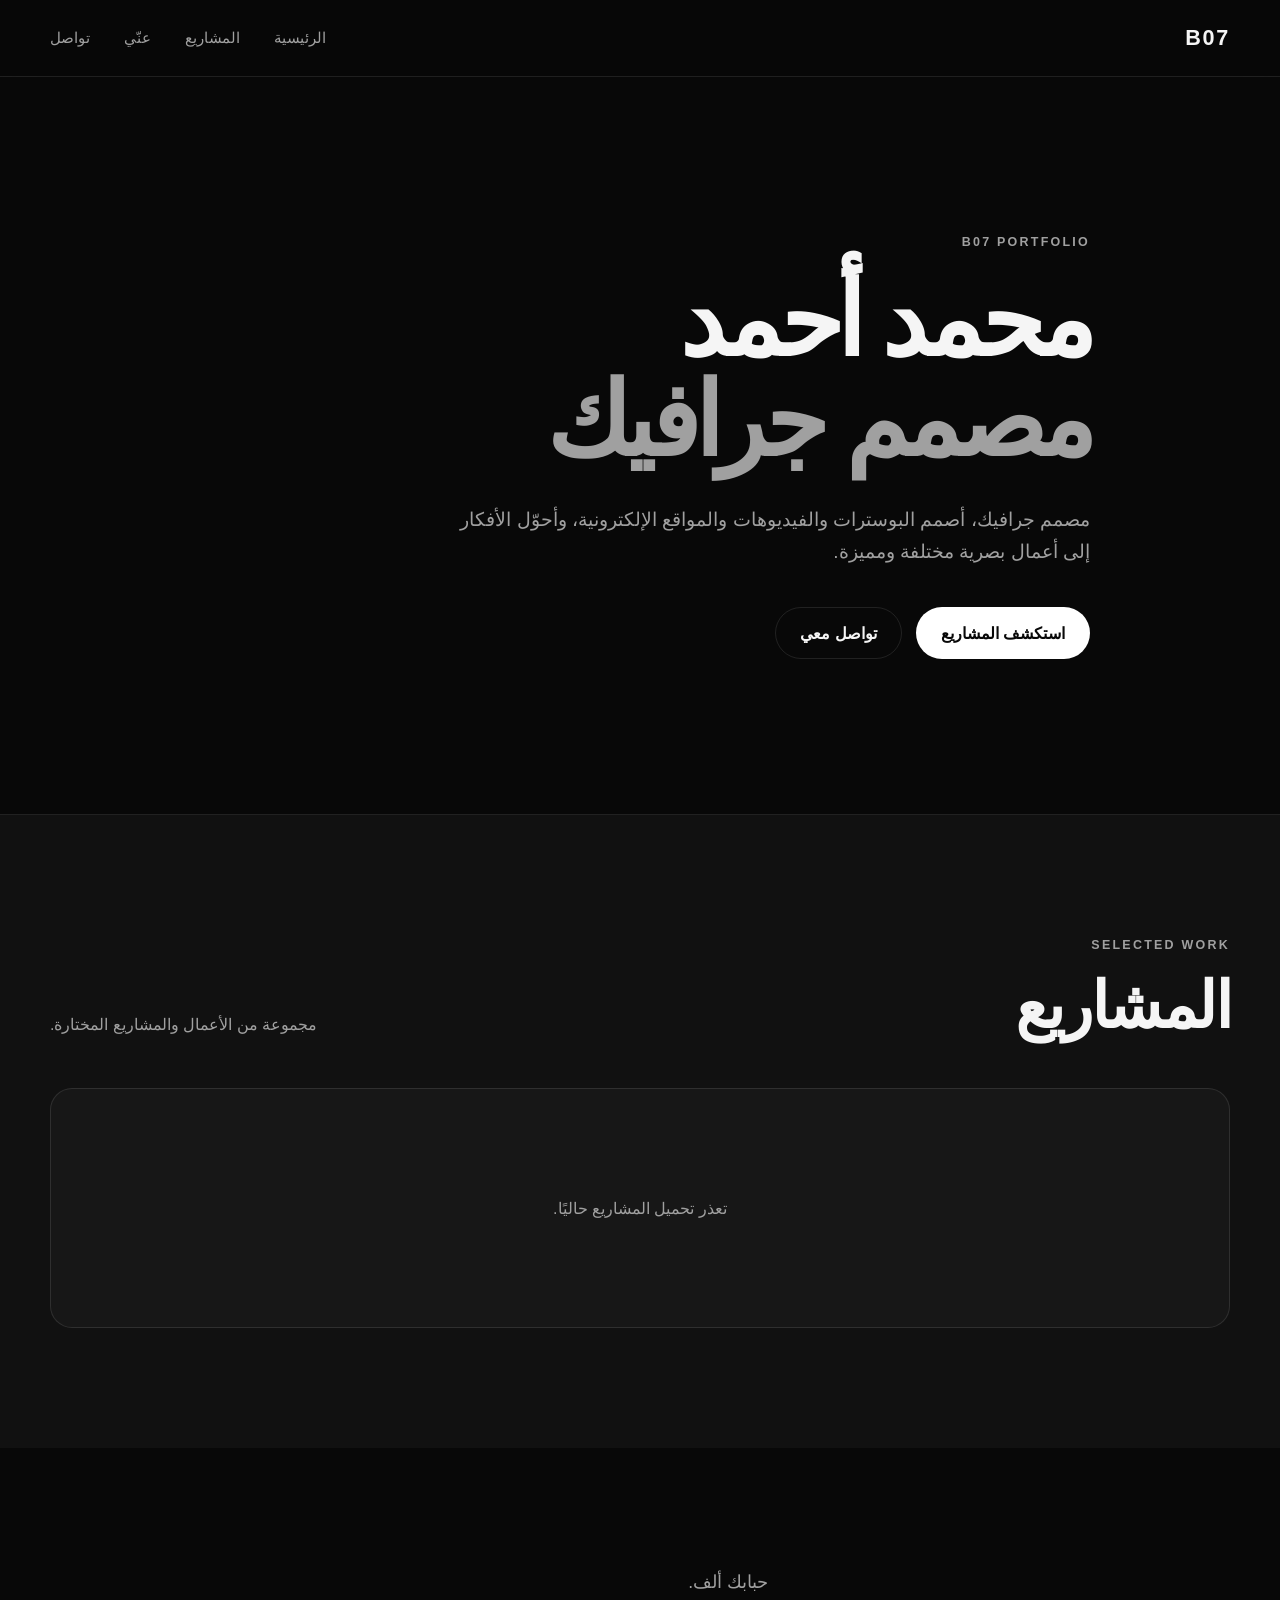
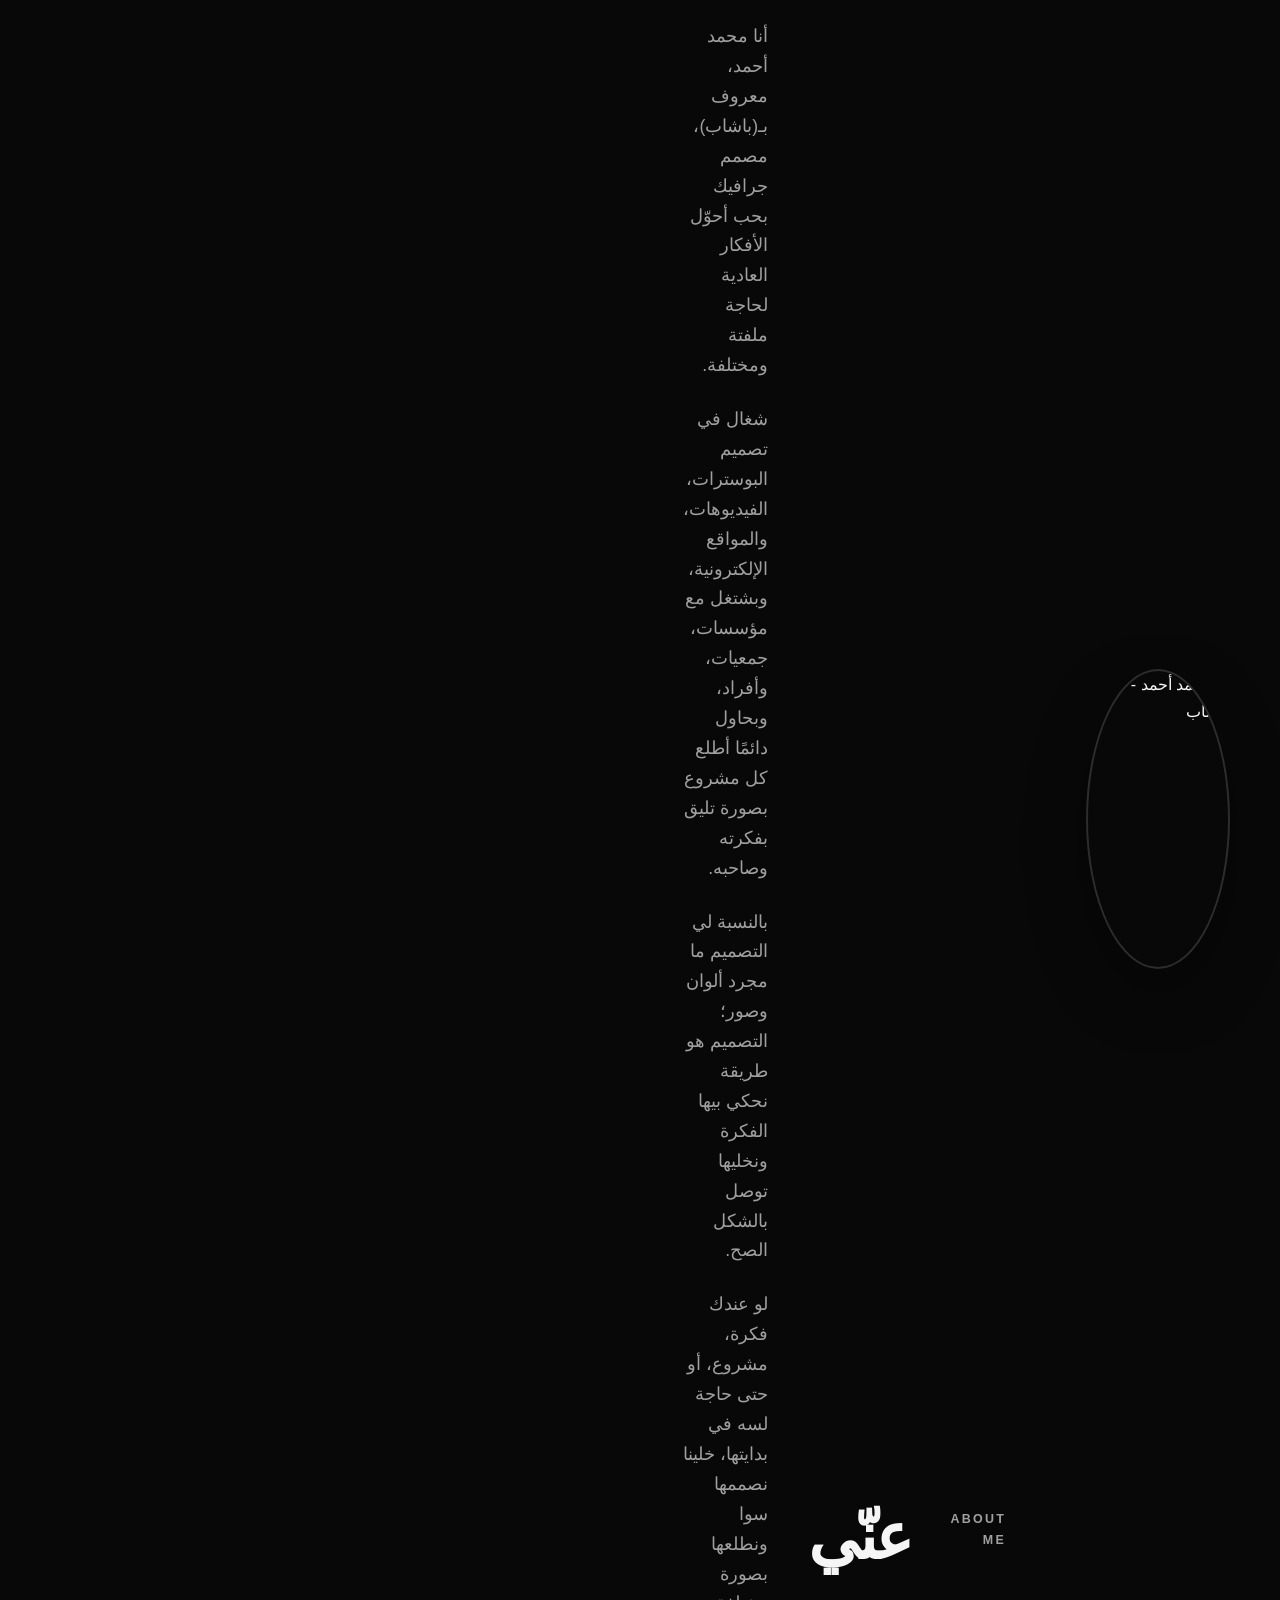
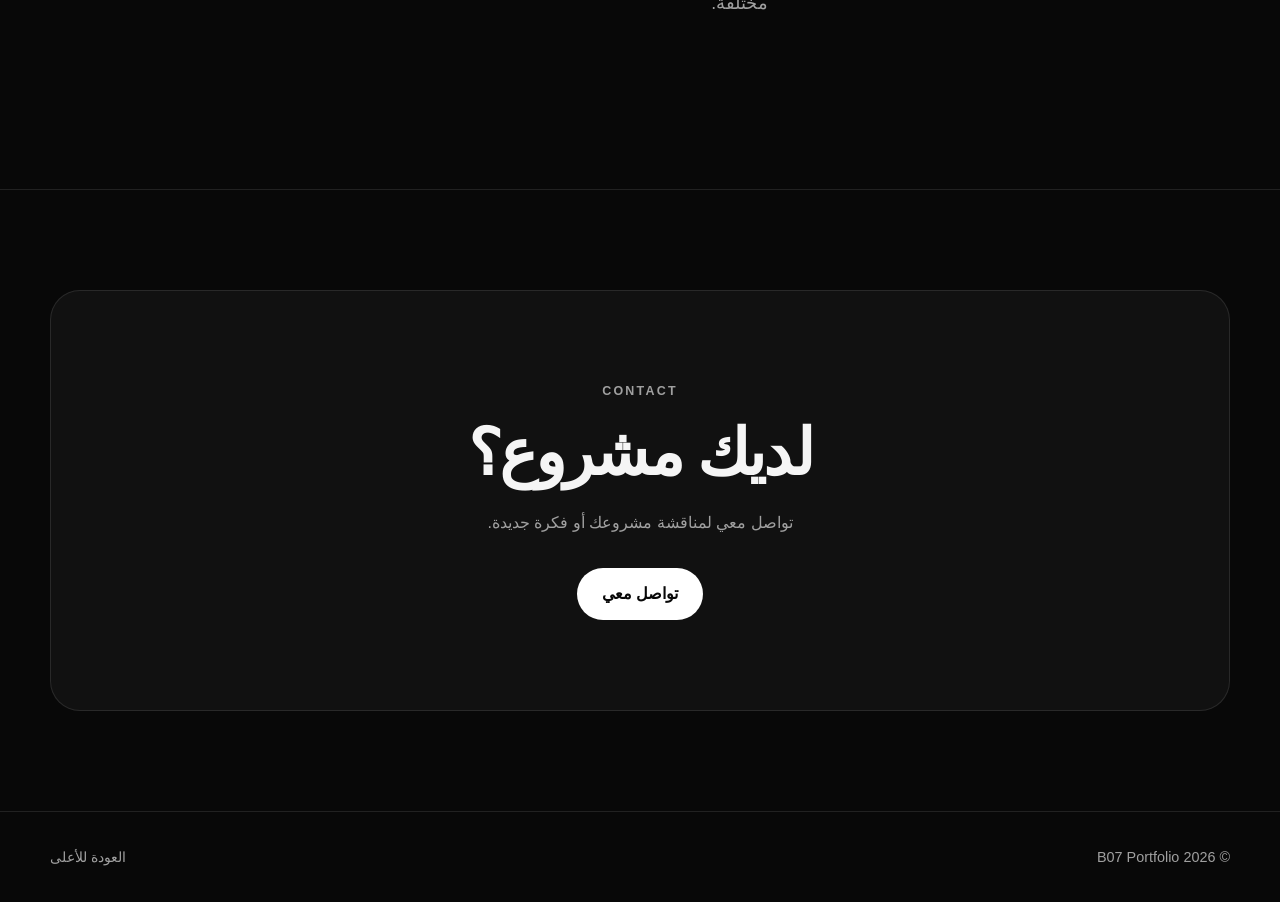
==== index.html @ a6f2d087 "Update hero description" ====
<!DOCTYPE html>
<html lang="ar" dir="rtl">
<head>
  <meta charset="UTF-8">

  <meta
    name="viewport"
    content="width=device-width, initial-scale=1.0"
  >

  <meta
    name="description"
    content="B07 Portfolio — معرض أعمال ومشاريع احترافي."
  >

  <meta
    name="theme-color"
    content="#0a0a0a"
  >

  <title>B07 Portfolio</title>

  <link rel="stylesheet" href="style.css">
</head>

<body>

  <!-- =========================
       HEADER
  ========================== -->

  <header class="site-header">
    <div class="container nav-container">

      <a
        href="#home"
        class="logo"
        aria-label="B07 Portfolio"
      >
        B07
      </a>

      <button
        class="menu-toggle"
        id="menu-toggle"
        type="button"
        aria-label="فتح القائمة"
        aria-expanded="false"
        aria-controls="main-navigation"
      >
        <span></span>
        <span></span>
        <span></span>
      </button>

      <nav
        class="main-nav"
        id="main-navigation"
        aria-label="التنقل الرئيسي"
      >
        <a href="#home">الرئيسية</a>
        <a href="#projects">المشاريع</a>
        <a href="#about">عنّي</a>
        <a href="#contact">تواصل</a>
      </nav>

    </div>
  </header>


  <!-- =========================
       MAIN
  ========================== -->

  <main>

    <!-- HERO -->

    <section
      id="home"
      class="hero"
      aria-labelledby="hero-title"
    >

      <div class="container hero-content">

        <p class="eyebrow">
          B07 PORTFOLIO
        </p>

<h1 id="hero-title">
  محمد أحمد
  <span>مصمم جرافيك</span>
</h1>

<p class="hero-description">
  مصمم جرافيك، أصمم البوسترات والفيديوهات
  والمواقع الإلكترونية، وأحوّل الأفكار إلى
  أعمال بصرية مختلفة ومميزة.
</p>

        <div class="hero-actions">

          <a
            href="#projects"
            class="button button-primary"
          >
            استكشف المشاريع
          </a>

          <a
            href="#contact"
            class="button button-secondary"
          >
            تواصل معي
          </a>

        </div>

      </div>

    </section>


    <!-- PROJECTS -->

    <section
      id="projects"
      class="projects-section section"
      aria-labelledby="projects-title"
    >

      <div class="container">

        <div class="section-heading">

          <div>
            <p class="eyebrow">
              SELECTED WORK
            </p>

            <h2 id="projects-title">
              المشاريع
            </h2>
          </div>

          <p class="section-description">
            مجموعة من الأعمال والمشاريع المختارة.
          </p>

        </div>


        <div
          id="projects-grid"
          class="projects-grid"
          aria-live="polite"
        >

          <!--
            سيتم تحميل المشاريع من Supabase
            بواسطة JavaScript لاحقًا.
          -->

          <div class="loading-state">
            <span class="loading-spinner"></span>
            <p>جاري تحميل المشاريع...</p>
          </div>

        </div>

      </div>

    </section>


    <!-- ABOUT -->

    <section
      id="about"
      class="about-section section"
      aria-labelledby="about-title"
    >

      <div class="container">

        <div class="about-grid">
<div class="about-grid">

  <div class="about-image">
    <img
      src="https://vzmrdfyxzjbrgbcgydbb.supabase.co/storage/v1/object/public/portfolio-media/profile/file_000000009c4081f483487cd7d2df722f.jpg"
      alt="محمد أحمد - باشاب"
      loading="lazy"
    >
  </div>

  <div class="section-heading">
          <div class="section-heading">

            <p class="eyebrow">
              ABOUT ME
            </p>

            <h2 id="about-title">
              عنّي
            </h2>

          </div>

          <div class="about-content">

            <p>
<div class="about-content">

  <p>
    حبابك ألف.
  </p>

  <p>
    أنا محمد أحمد، معروف بـ(باشاب)، مصمم جرافيك بحب
    أحوّل الأفكار العادية لحاجة ملفتة ومختلفة.
  </p>

  <p>
    شغال في تصميم البوسترات، الفيديوهات، والمواقع
    الإلكترونية، وبشتغل مع مؤسسات، جمعيات، وأفراد،
    وبحاول دائمًا أطلع كل مشروع بصورة تليق بفكرته وصاحبه.
  </p>

  <p>
    بالنسبة لي التصميم ما مجرد ألوان وصور؛ التصميم
    هو طريقة نحكي بيها الفكرة ونخليها توصل بالشكل الصح.
  </p>

  <p>
    لو عندك فكرة، مشروع، أو حتى حاجة لسه في بدايتها،
    خلينا نصممها سوا ونطلعها بصورة مختلفة.
  </p>

</div>

          </div>

        </div>

      </div>

    </section>


    <!-- CONTACT -->

    <section
      id="contact"
      class="contact-section section"
      aria-labelledby="contact-title"
    >

      <div class="container">

        <div class="contact-card">

          <p class="eyebrow">
            CONTACT
          </p>

          <h2 id="contact-title">
            لديك مشروع؟
          </h2>

          <p>
            تواصل معي لمناقشة مشروعك أو فكرة جديدة.
          </p>

          <a
            href="mailto:"
            class="button button-primary"
            id="contact-email"
          >
            تواصل معي
          </a>

        </div>

      </div>

    </section>

  </main>


  <!-- =========================
       FOOTER
  ========================== -->

  <footer class="site-footer">

    <div class="container footer-content">

      <p>
        © <span id="current-year"></span>
        B07 Portfolio
      </p>

      <a href="#home">
        العودة للأعلى
      </a>

    </div>

  </footer>


  <!-- =========================
       JAVASCRIPT
  ========================== -->

  <script>
    "use strict";

    /*
      سيتم ربط Supabase هنا لاحقًا
      في ملف JavaScript منفصل.

      لا نضع أي Secret Keys هنا.
    */

    const yearElement =
      document.getElementById("current-year");

    if (yearElement) {
      yearElement.textContent =
        new Date().getFullYear();
    }


    /*
      Mobile Navigation
    */

    const menuToggle =
      document.getElementById("menu-toggle");

    const mainNavigation =
      document.getElementById("main-navigation");

    if (menuToggle && mainNavigation) {

      menuToggle.addEventListener(
        "click",
        () => {

          const isOpen =
            menuToggle.getAttribute(
              "aria-expanded"
            ) === "true";

          menuToggle.setAttribute(
            "aria-expanded",
            String(!isOpen)
          );

          mainNavigation.classList.toggle(
            "is-open"
          );

        }
      );


      mainNavigation
        .querySelectorAll("a")
        .forEach((link) => {

          link.addEventListener(
            "click",
            () => {

              menuToggle.setAttribute(
                "aria-expanded",
                "false"
              );

              mainNavigation.classList.remove(
                "is-open"
              );

            }
          );

        });

    }

  </script>
<script src="app.js" defer></script>
</body>
  </html>
---- style.css ----
:root {
  --bg: #080808;
  --surface: #111111;
  --surface-soft: #171717;
  --text: #f5f5f5;
  --muted: #a0a0a0;
  --border: rgba(255, 255, 255, 0.1);
  --accent: #ffffff;
  --container: 1180px;
  --radius: 22px;
  --transition: 220ms ease;
}

* {
  box-sizing: border-box;
  margin: 0;
  padding: 0;
}

html {
  scroll-behavior: smooth;
}

body {
  min-height: 100vh;
  background: var(--bg);
  color: var(--text);
  font-family:
    Arial,
    "Noto Sans Arabic",
    sans-serif;
  line-height: 1.7;
}

a {
  color: inherit;
  text-decoration: none;
}

button,
a {
  -webkit-tap-highlight-color: transparent;
}

button {
  font: inherit;
}

img,
video {
  display: block;
  max-width: 100%;
}

.container {
  width: min(
    calc(100% - 40px),
    var(--container)
  );
  margin-inline: auto;
}

/* =========================
   HEADER
========================= */

.site-header {
  position: sticky;
  top: 0;
  z-index: 1000;
  background: rgba(8, 8, 8, 0.86);
  border-bottom: 1px solid var(--border);
  backdrop-filter: blur(18px);
  -webkit-backdrop-filter: blur(18px);
}

.nav-container {
  min-height: 76px;
  display: flex;
  align-items: center;
  justify-content: space-between;
  gap: 30px;
}

.logo {
  font-size: 1.35rem;
  font-weight: 900;
  letter-spacing: 0.08em;
}

.main-nav {
  display: flex;
  align-items: center;
  gap: 34px;
}

.main-nav a {
  color: var(--muted);
  font-size: 0.95rem;
  transition:
    color var(--transition),
    opacity var(--transition);
}

.main-nav a:hover {
  color: var(--text);
}

.menu-toggle {
  display: none;
  width: 44px;
  height: 44px;
  border: 1px solid var(--border);
  border-radius: 12px;
  background: var(--surface);
  color: var(--text);
  cursor: pointer;
}

.menu-toggle span {
  display: block;
  width: 20px;
  height: 2px;
  margin: 4px auto;
  background: currentColor;
}

/* =========================
   HERO
========================= */

.hero {
  min-height: 82vh;
  display: flex;
  align-items: center;
  padding: 120px 0;
  border-bottom: 1px solid var(--border);
}

.hero-content {
  max-width: 900px;
}

.eyebrow {
  margin-bottom: 18px;
  color: var(--muted);
  font-size: 0.78rem;
  font-weight: 800;
  letter-spacing: 0.18em;
  text-transform: uppercase;
}

.hero h1 {
  max-width: 850px;
  font-size: clamp(
    3rem,
    8vw,
    7.5rem
  );
  line-height: 0.98;
  letter-spacing: -0.06em;
  font-weight: 900;
}

.hero h1 span {
  display: block;
  color: var(--muted);
}

.hero-description {
  max-width: 650px;
  margin-top: 32px;
  color: var(--muted);
  font-size: clamp(
    1rem,
    2vw,
    1.2rem
  );
}

.hero-actions {
  display: flex;
  flex-wrap: wrap;
  gap: 14px;
  margin-top: 38px;
}

/* =========================
   BUTTONS
========================= */

.button {
  display: inline-flex;
  min-height: 52px;
  align-items: center;
  justify-content: center;
  padding: 0 24px;
  border-radius: 999px;
  border: 1px solid var(--border);
  font-weight: 700;
  transition:
    transform var(--transition),
    background var(--transition),
    color var(--transition);
}

.button:hover {
  transform: translateY(-2px);
}

.button-primary {
  background: var(--accent);
  color: #080808;
}

.button-primary:hover {
  background: #dddddd;
}

.button-secondary {
  background: transparent;
  color: var(--text);
}

.button-secondary:hover {
  background: var(--surface);
}

/* =========================
   SECTIONS
========================= */

.section {
  padding: 120px 0;
}

.section-heading {
  display: flex;
  align-items: end;
  justify-content: space-between;
  gap: 40px;
  margin-bottom: 50px;
}

.section-heading h2,
.about-section h2,
.contact-card h2 {
  font-size: clamp(
    2.2rem,
    5vw,
    4.5rem
  );
  line-height: 1;
  letter-spacing: -0.04em;
}

.section-description {
  max-width: 360px;
  color: var(--muted);
}

/* =========================
   PROJECTS
========================= */

.projects-section {
  background: var(--surface);
}

.projects-grid {
  display: grid;
  grid-template-columns:
    repeat(3, minmax(0, 1fr));
  gap: 22px;
}

.loading-state {
  grid-column: 1 / -1;
  min-height: 240px;
  display: grid;
  place-items: center;
  align-content: center;
  gap: 14px;
  border: 1px solid var(--border);
  border-radius: var(--radius);
  background: var(--surface-soft);
  color: var(--muted);
}

.loading-spinner {
  width: 28px;
  height: 28px;
  border: 2px solid var(--border);
  border-top-color: var(--text);
  border-radius: 50%;
  animation: spin 0.8s linear infinite;
}

@keyframes spin {
  to {
    transform: rotate(360deg);
  }
}

/* =========================
   ABOUT
========================= */

.about-section {
  border-bottom: 1px solid var(--border);
}

.about-grid {
  display: grid;
  grid-template-columns:
    minmax(0, 0.8fr)
    minmax(0, 1.2fr);
  gap: 80px;
}

.about-content {
  max-width: 650px;
  color: var(--muted);
  font-size: 1.1rem;
}

.about-content p + p {
  margin-top: 24px;
}

/* =========================
   CONTACT
========================= */

.contact-section {
  padding: 100px 0;
}

.contact-card {
  padding: clamp(
    40px,
    8vw,
    90px
  );
  border: 1px solid var(--border);
  border-radius: 30px;
  background: var(--surface);
  text-align: center;
}

.contact-card p:not(.eyebrow) {
  max-width: 550px;
  margin: 24px auto 32px;
  color: var(--muted);
}

/* =========================
   FOOTER
========================= */

.site-footer {
  border-top: 1px solid var(--border);
}

.footer-content {
  min-height: 90px;
  display: flex;
  align-items: center;
  justify-content: space-between;
  gap: 20px;
  color: var(--muted);
  font-size: 0.9rem;
}

.footer-content a:hover {
  color: var(--text);
}

/* =========================
   MOBILE
========================= */

@media (max-width: 800px) {

  .container {
    width: min(
      calc(100% - 28px),
      var(--container)
    );
  }

  .nav-container {
    min-height: 68px;
  }

  .menu-toggle {
    display: block;
  }

  .main-nav {
    position: absolute;
    top: calc(100% + 1px);
    inset-inline: 0;
    display: none;
    padding: 18px 14px;
    flex-direction: column;
    align-items: stretch;
    gap: 4px;
    background: rgba(8, 8, 8, 0.98);
    border-bottom: 1px solid var(--border);
  }

  .main-nav.is-open {
    display: flex;
  }

  .main-nav a {
    padding: 13px 12px;
    border-radius: 10px;
  }

  .main-nav a:hover {
    background: var(--surface);
  }

  .hero {
    min-height: auto;
    padding: 100px 0;
  }

  .hero h1 {
    font-size: clamp(
      3rem,
      16vw,
      5rem
    );
  }

  .section {
    padding: 80px 0;
  }

  .section-heading {
    align-items: start;
    flex-direction: column;
    margin-bottom: 35px;
  }

  .projects-grid {
    grid-template-columns: 1fr;
  }

  .about-grid {
    grid-template-columns: 1fr;
    gap: 35px;
  }

  .contact-section {
    padding: 70px 0;
  }

  .footer-content {
    min-height: 100px;
    flex-direction: column;
    justify-content: center;
  }
}

@media (prefers-reduced-motion: reduce) {

  html {
    scroll-behavior: auto;
  }

  *,
  *::before,
  *::after {
    animation-duration: 0.01ms !important;
    animation-iteration-count: 1 !important;
    transition-duration: 0.01ms !important;
  }
  }
.about-image {
  display: flex;
  align-items: center;
  justify-content: center;
}

.about-image img {
  width: 300px;
  height: 300px;
  object-fit: cover;
  aspect-ratio: 1 / 1;
  border-radius: 50%;
  display: block;
  border: 2px solid rgba(255, 255, 255, 0.15);
  box-shadow:
    0 25px 60px rgba(0, 0, 0, 0.35);
}

@media (max-width: 768px) {

  .about-image img {
    width: 220px;
    height: 220px;
  }

}
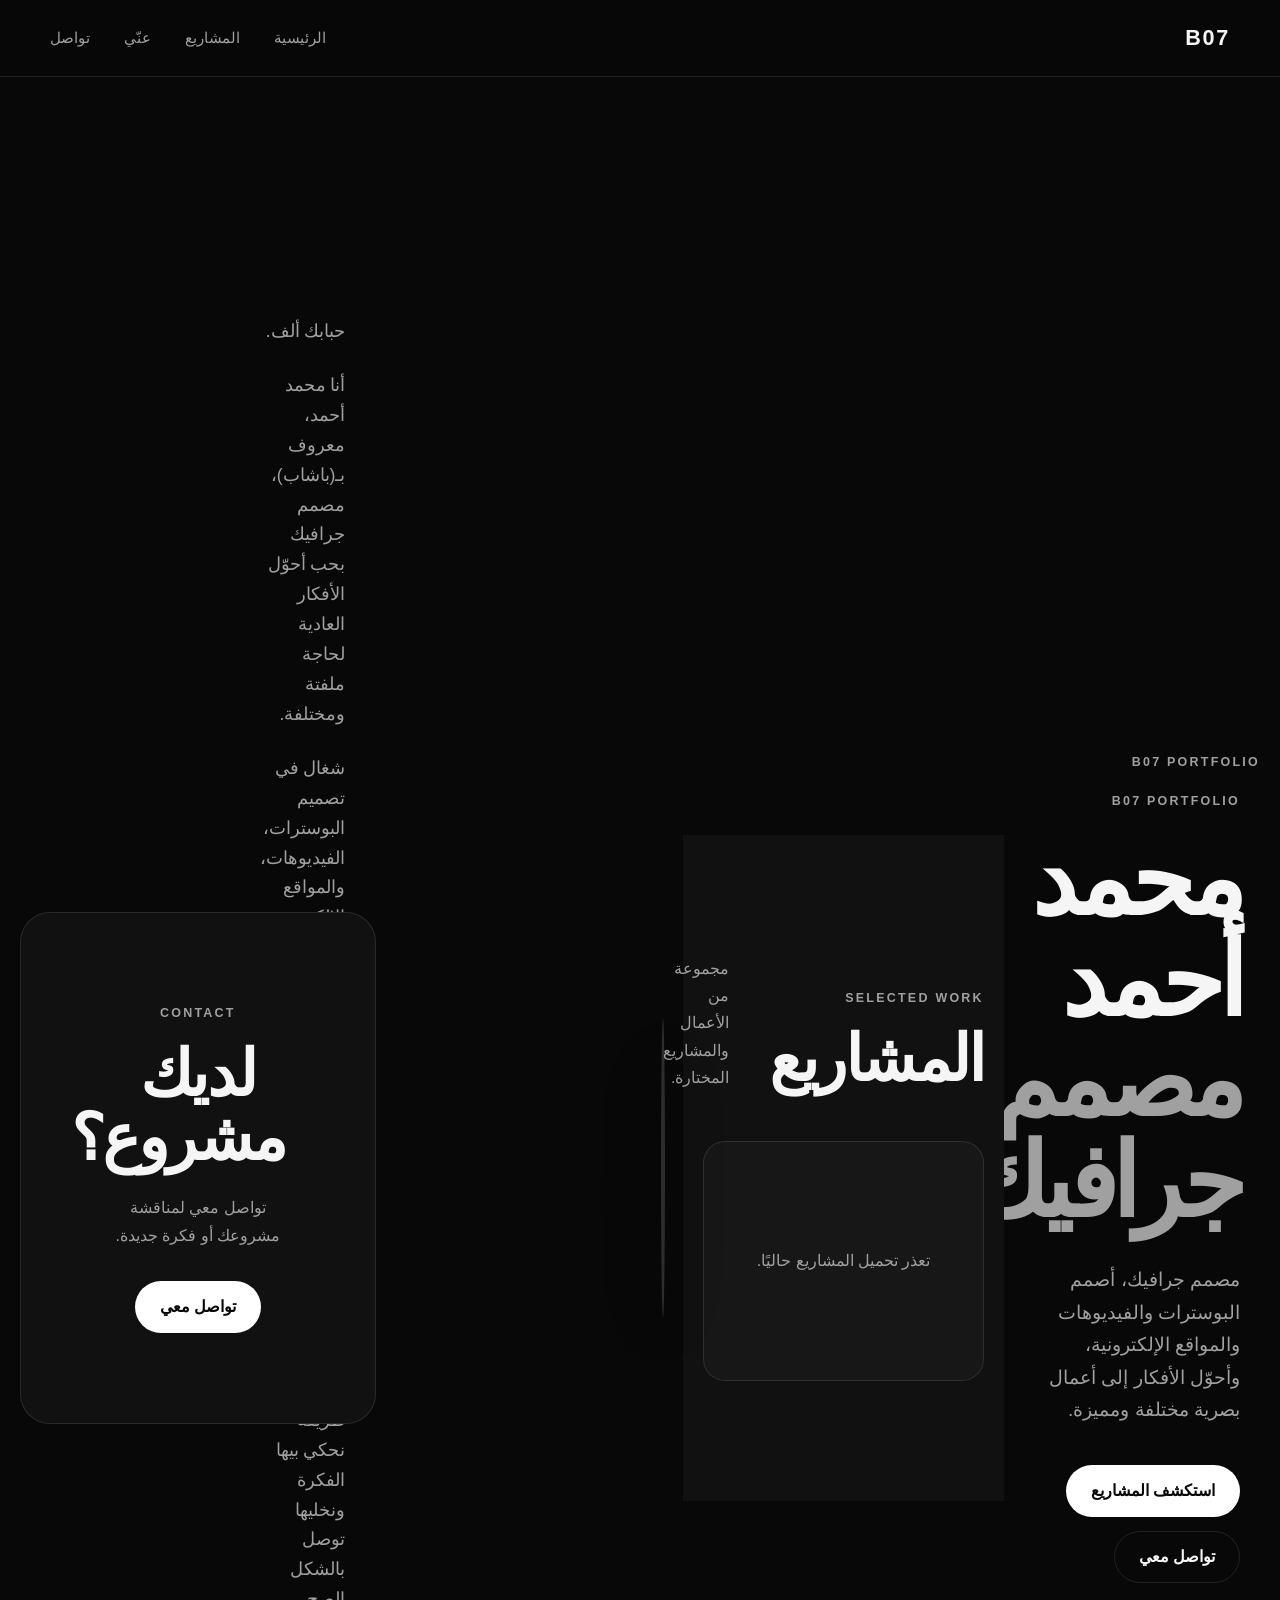
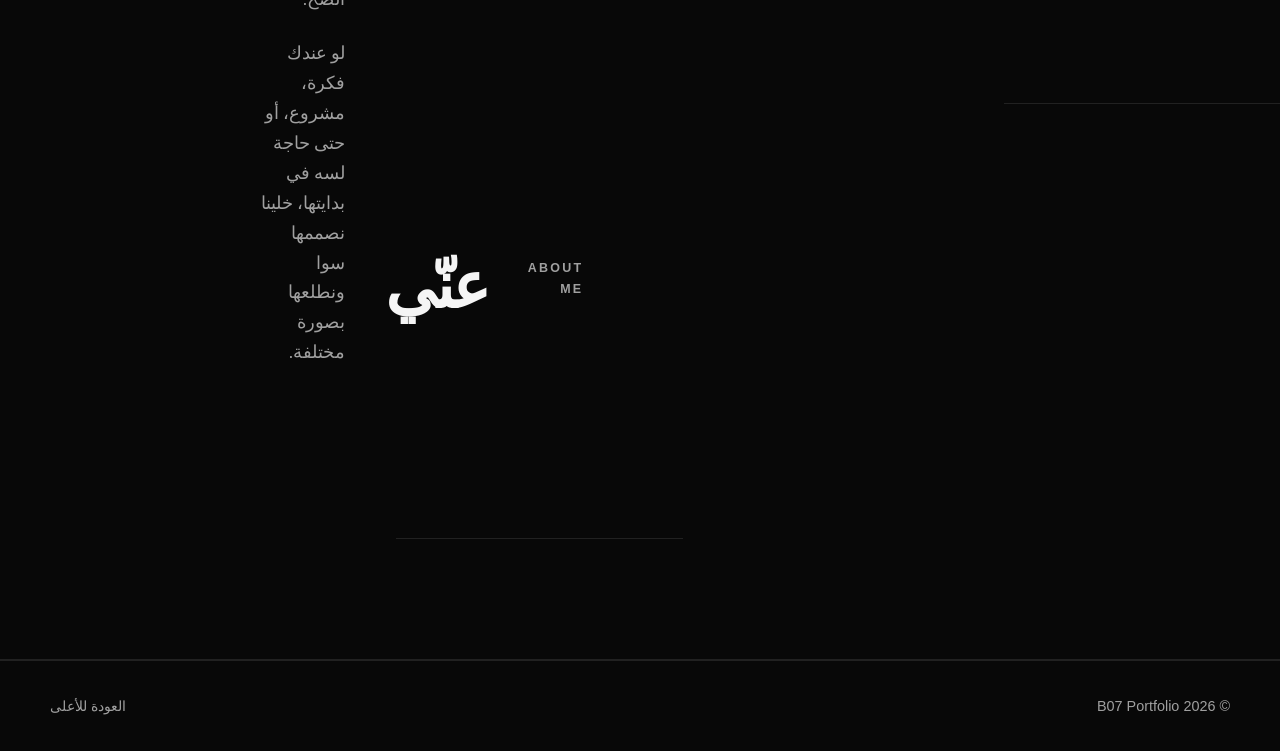
==== commit dbf07121: "Add profile image to hero" ====
--- a/index.html
+++ b/index.html
@@ -81,7 +81,17 @@
       class="hero"
       aria-labelledby="hero-title"
     >
-
+    <section
+      id="home"
+      class="hero"
+      aria-labelledby="hero-title"
+    >
+
+      <div class="container hero-content">
+
+        <p class="eyebrow">
+          B07 PORTFOLIO
+        </p>
       <div class="container hero-content">
 
         <p class="eyebrow">
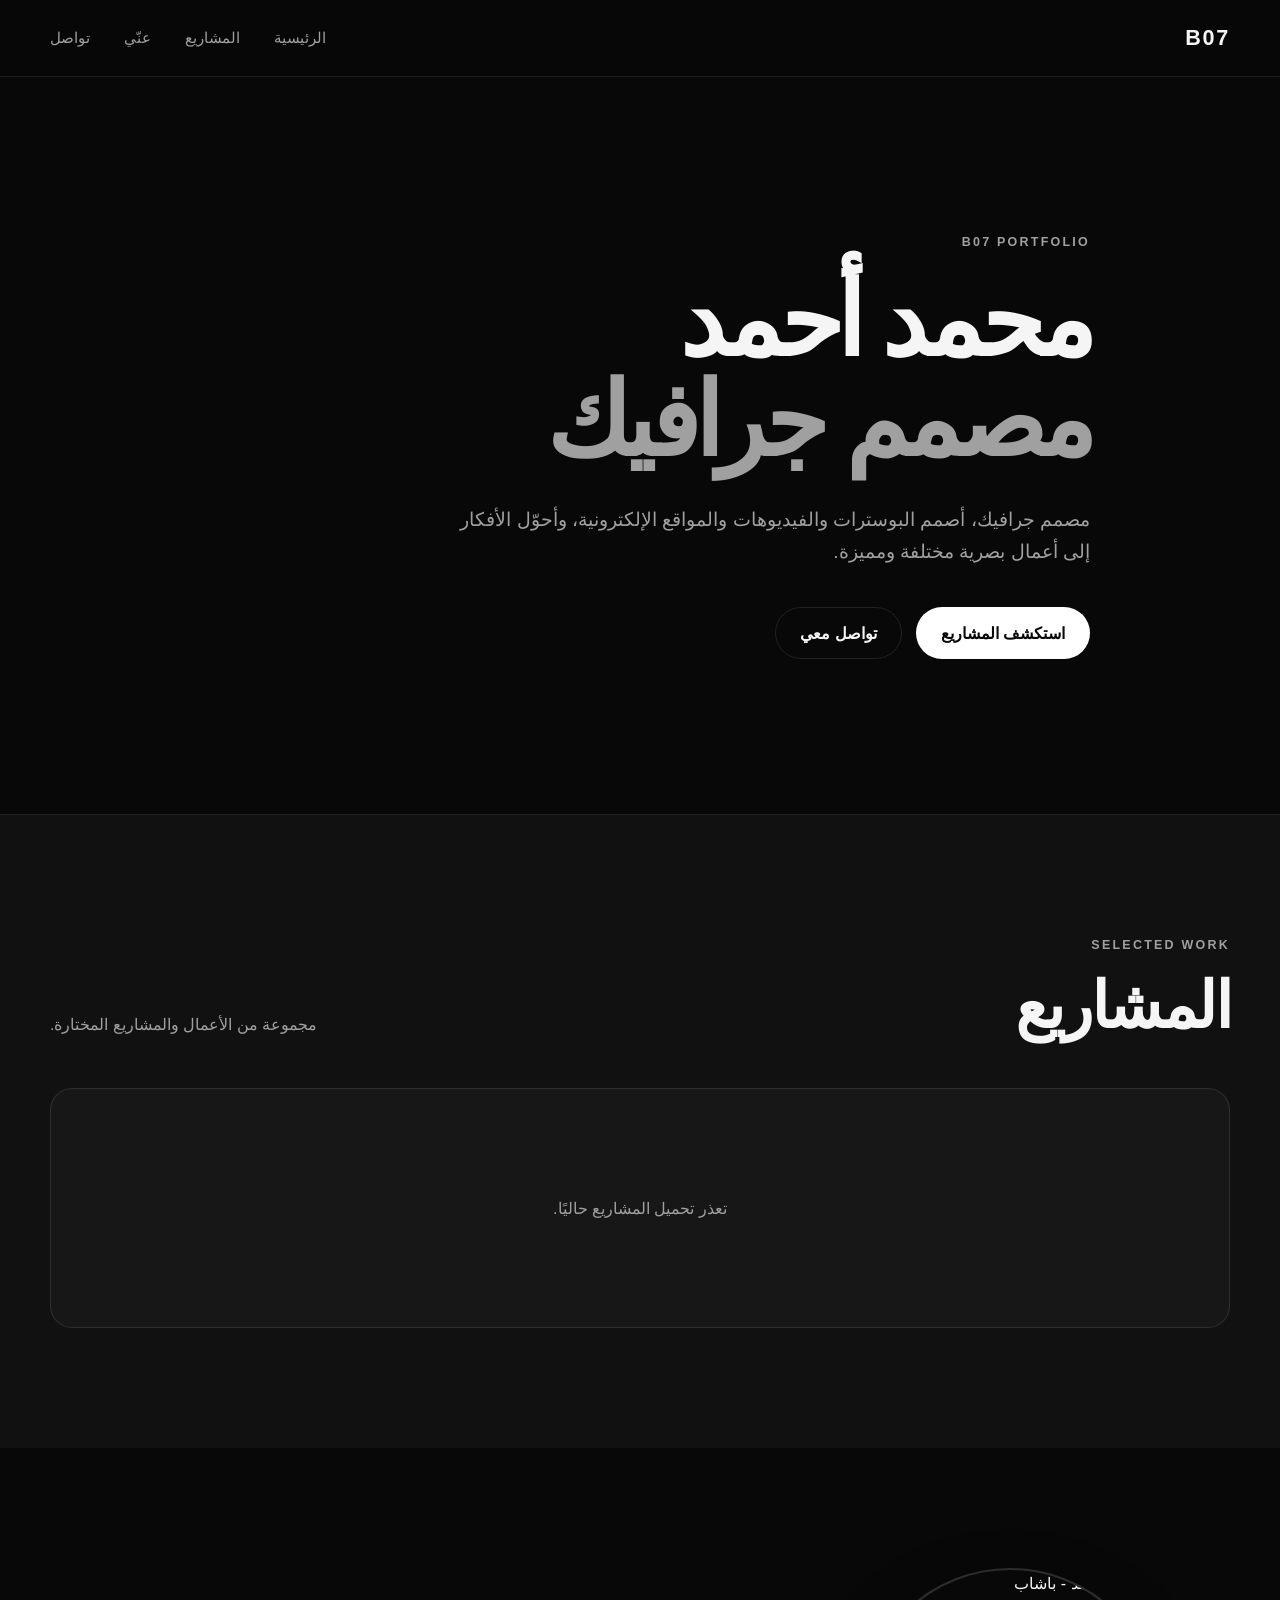
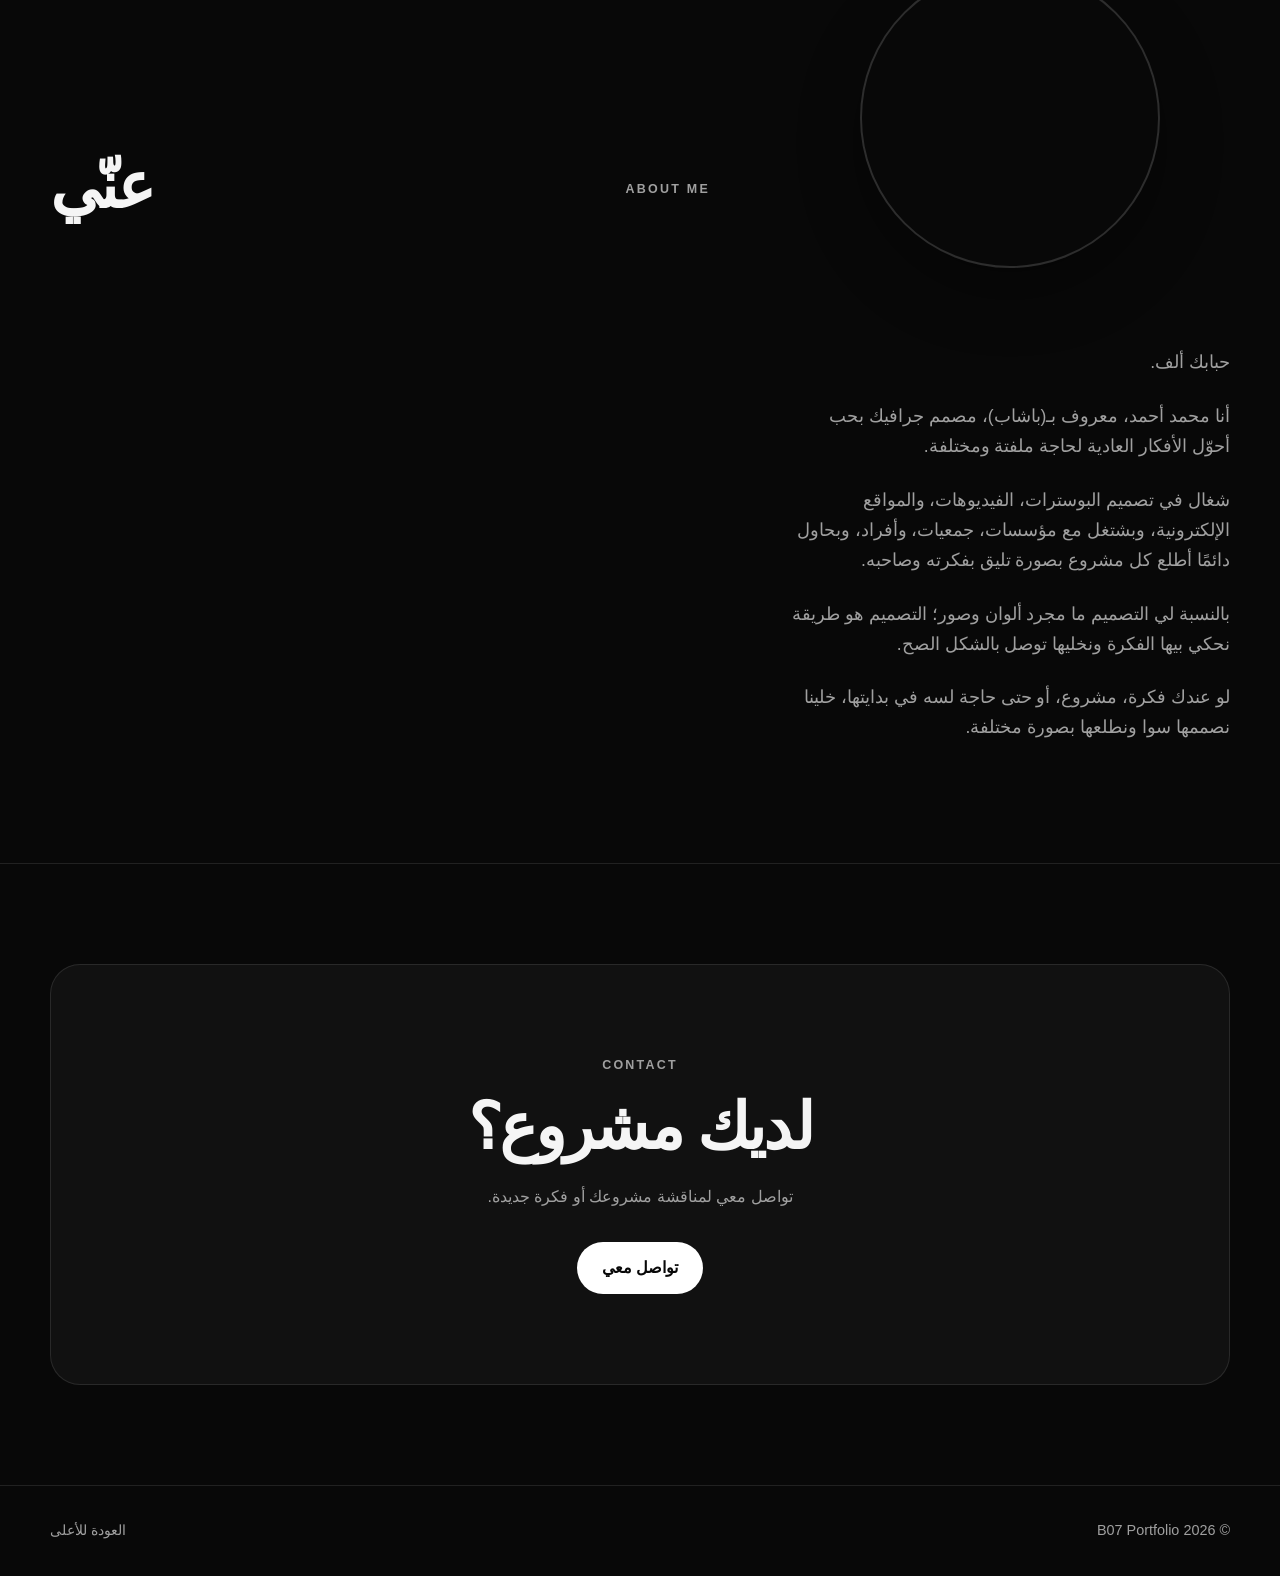
==== commit 41f91b90: "Fix index structure and remove duplicate sections" ====
--- a/index.html
+++ b/index.html
@@ -1,5 +1,6 @@
 <!DOCTYPE html>
 <html lang="ar" dir="rtl">
+
 <head>
   <meta charset="UTF-8">
 
@@ -10,7 +11,7 @@
 
   <meta
     name="description"
-    content="B07 Portfolio — معرض أعمال ومشاريع احترافي."
+    content="B07 Portfolio — معرض أعمال محمد أحمد، مصمم جرافيك."
   >
 
   <meta
@@ -18,18 +19,17 @@
     content="#0a0a0a"
   >
 
-  <title>B07 Portfolio</title>
+  <title>محمد أحمد | B07 Portfolio</title>
 
   <link rel="stylesheet" href="style.css">
 </head>
 
 <body>
 
-  <!-- =========================
-       HEADER
-  ========================== -->
+  <!-- HEADER -->
 
   <header class="site-header">
+
     <div class="container nav-container">
 
       <a
@@ -58,19 +58,23 @@
         id="main-navigation"
         aria-label="التنقل الرئيسي"
       >
+
         <a href="#home">الرئيسية</a>
+
         <a href="#projects">المشاريع</a>
+
         <a href="#about">عنّي</a>
+
         <a href="#contact">تواصل</a>
+
       </nav>
 
     </div>
+
   </header>
 
 
-  <!-- =========================
-       MAIN
-  ========================== -->
+  <!-- MAIN -->
 
   <main>
 
@@ -81,33 +85,23 @@
       class="hero"
       aria-labelledby="hero-title"
     >
-    <section
-      id="home"
-      class="hero"
-      aria-labelledby="hero-title"
-    >
 
       <div class="container hero-content">
 
         <p class="eyebrow">
           B07 PORTFOLIO
         </p>
-      <div class="container hero-content">
-
-        <p class="eyebrow">
-          B07 PORTFOLIO
+
+        <h1 id="hero-title">
+          محمد أحمد
+          <span>مصمم جرافيك</span>
+        </h1>
+
+        <p class="hero-description">
+          مصمم جرافيك، أصمم البوسترات والفيديوهات
+          والمواقع الإلكترونية، وأحوّل الأفكار إلى
+          أعمال بصرية مختلفة ومميزة.
         </p>
-
-<h1 id="hero-title">
-  محمد أحمد
-  <span>مصمم جرافيك</span>
-</h1>
-
-<p class="hero-description">
-  مصمم جرافيك، أصمم البوسترات والفيديوهات
-  والمواقع الإلكترونية، وأحوّل الأفكار إلى
-  أعمال بصرية مختلفة ومميزة.
-</p>
 
         <div class="hero-actions">
 
@@ -145,6 +139,7 @@
         <div class="section-heading">
 
           <div>
+
             <p class="eyebrow">
               SELECTED WORK
             </p>
@@ -152,6 +147,7 @@
             <h2 id="projects-title">
               المشاريع
             </h2>
+
           </div>
 
           <p class="section-description">
@@ -159,7 +155,6 @@
           </p>
 
         </div>
-
 
         <div
           id="projects-grid"
@@ -167,14 +162,14 @@
           aria-live="polite"
         >
 
-          <!--
-            سيتم تحميل المشاريع من Supabase
-            بواسطة JavaScript لاحقًا.
-          -->
-
           <div class="loading-state">
+
             <span class="loading-spinner"></span>
-            <p>جاري تحميل المشاريع...</p>
+
+            <p>
+              جاري تحميل المشاريع...
+            </p>
+
           </div>
 
         </div>
@@ -195,17 +190,18 @@
       <div class="container">
 
         <div class="about-grid">
-<div class="about-grid">
-
-  <div class="about-image">
-    <img
-      src="https://vzmrdfyxzjbrgbcgydbb.supabase.co/storage/v1/object/public/portfolio-media/profile/file_000000009c4081f483487cd7d2df722f.jpg"
-      alt="محمد أحمد - باشاب"
-      loading="lazy"
-    >
-  </div>
-
-  <div class="section-heading">
+
+          <div class="about-image">
+
+            <img
+              src="https://vzmrdfyxzjbrgbcgydbb.supabase.co/storage/v1/object/public/portfolio-media/profile/file_000000009c4081f483487cd7d2df722f.jpg"
+              alt="محمد أحمد - باشاب"
+              loading="lazy"
+            >
+
+          </div>
+
+
           <div class="section-heading">
 
             <p class="eyebrow">
@@ -218,37 +214,33 @@
 
           </div>
 
+
           <div class="about-content">
 
             <p>
-<div class="about-content">
-
-  <p>
-    حبابك ألف.
-  </p>
-
-  <p>
-    أنا محمد أحمد، معروف بـ(باشاب)، مصمم جرافيك بحب
-    أحوّل الأفكار العادية لحاجة ملفتة ومختلفة.
-  </p>
-
-  <p>
-    شغال في تصميم البوسترات، الفيديوهات، والمواقع
-    الإلكترونية، وبشتغل مع مؤسسات، جمعيات، وأفراد،
-    وبحاول دائمًا أطلع كل مشروع بصورة تليق بفكرته وصاحبه.
-  </p>
-
-  <p>
-    بالنسبة لي التصميم ما مجرد ألوان وصور؛ التصميم
-    هو طريقة نحكي بيها الفكرة ونخليها توصل بالشكل الصح.
-  </p>
-
-  <p>
-    لو عندك فكرة، مشروع، أو حتى حاجة لسه في بدايتها،
-    خلينا نصممها سوا ونطلعها بصورة مختلفة.
-  </p>
-
-</div>
+              حبابك ألف.
+            </p>
+
+            <p>
+              أنا محمد أحمد، معروف بـ(باشاب)، مصمم جرافيك
+              بحب أحوّل الأفكار العادية لحاجة ملفتة ومختلفة.
+            </p>
+
+            <p>
+              شغال في تصميم البوسترات، الفيديوهات، والمواقع
+              الإلكترونية، وبشتغل مع مؤسسات، جمعيات، وأفراد،
+              وبحاول دائمًا أطلع كل مشروع بصورة تليق بفكرته وصاحبه.
+            </p>
+
+            <p>
+              بالنسبة لي التصميم ما مجرد ألوان وصور؛ التصميم
+              هو طريقة نحكي بيها الفكرة ونخليها توصل بالشكل الصح.
+            </p>
+
+            <p>
+              لو عندك فكرة، مشروع، أو حتى حاجة لسه في بدايتها،
+              خلينا نصممها سوا ونطلعها بصورة مختلفة.
+            </p>
 
           </div>
 
@@ -300,9 +292,7 @@
   </main>
 
 
-  <!-- =========================
-       FOOTER
-  ========================== -->
+  <!-- FOOTER -->
 
   <footer class="site-footer">
 
@@ -322,40 +312,37 @@
   </footer>
 
 
-  <!-- =========================
-       JAVASCRIPT
-  ========================== -->
+  <!-- JAVASCRIPT -->
 
   <script>
+
     "use strict";
 
-    /*
-      سيتم ربط Supabase هنا لاحقًا
-      في ملف JavaScript منفصل.
-
-      لا نضع أي Secret Keys هنا.
-    */
 
     const yearElement =
       document.getElementById("current-year");
 
+
     if (yearElement) {
+
       yearElement.textContent =
         new Date().getFullYear();
+
     }
 
-
-    /*
-      Mobile Navigation
-    */
 
     const menuToggle =
       document.getElementById("menu-toggle");
 
+
     const mainNavigation =
       document.getElementById("main-navigation");
 
-    if (menuToggle && mainNavigation) {
+
+    if (
+      menuToggle &&
+      mainNavigation
+    ) {
 
       menuToggle.addEventListener(
         "click",
@@ -366,11 +353,13 @@
               "aria-expanded"
             ) === "true";
 
+
           menuToggle.setAttribute(
             "aria-expanded",
             String(!isOpen)
           );
 
+
           mainNavigation.classList.toggle(
             "is-open"
           );
@@ -392,6 +381,7 @@
                 "false"
               );
 
+
               mainNavigation.classList.remove(
                 "is-open"
               );
@@ -404,6 +394,13 @@
     }
 
   </script>
-<script src="app.js" defer></script>
+
+
+  <script
+    src="app.js"
+    defer
+  ></script>
+
 </body>
-  </html>
+
+</html>
--- a/style.css
+++ b/style.css
@@ -506,3 +506,26 @@
   }
 
 }
+.hero-profile {
+  display: flex;
+  justify-content: center;
+  align-items: center;
+  margin-bottom: 28px;
+}
+
+.hero-profile img {
+  width: 150px;
+  height: 150px;
+  object-fit: cover;
+  border-radius: 50%;
+  display: block;
+  border: 3px solid rgba(255, 255, 255, 0.18);
+  box-shadow: 0 20px 50px rgba(0, 0, 0, 0.35);
+}
+
+@media (max-width: 768px) {
+  .hero-profile img {
+    width: 120px;
+    height: 120px;
+  }
+}
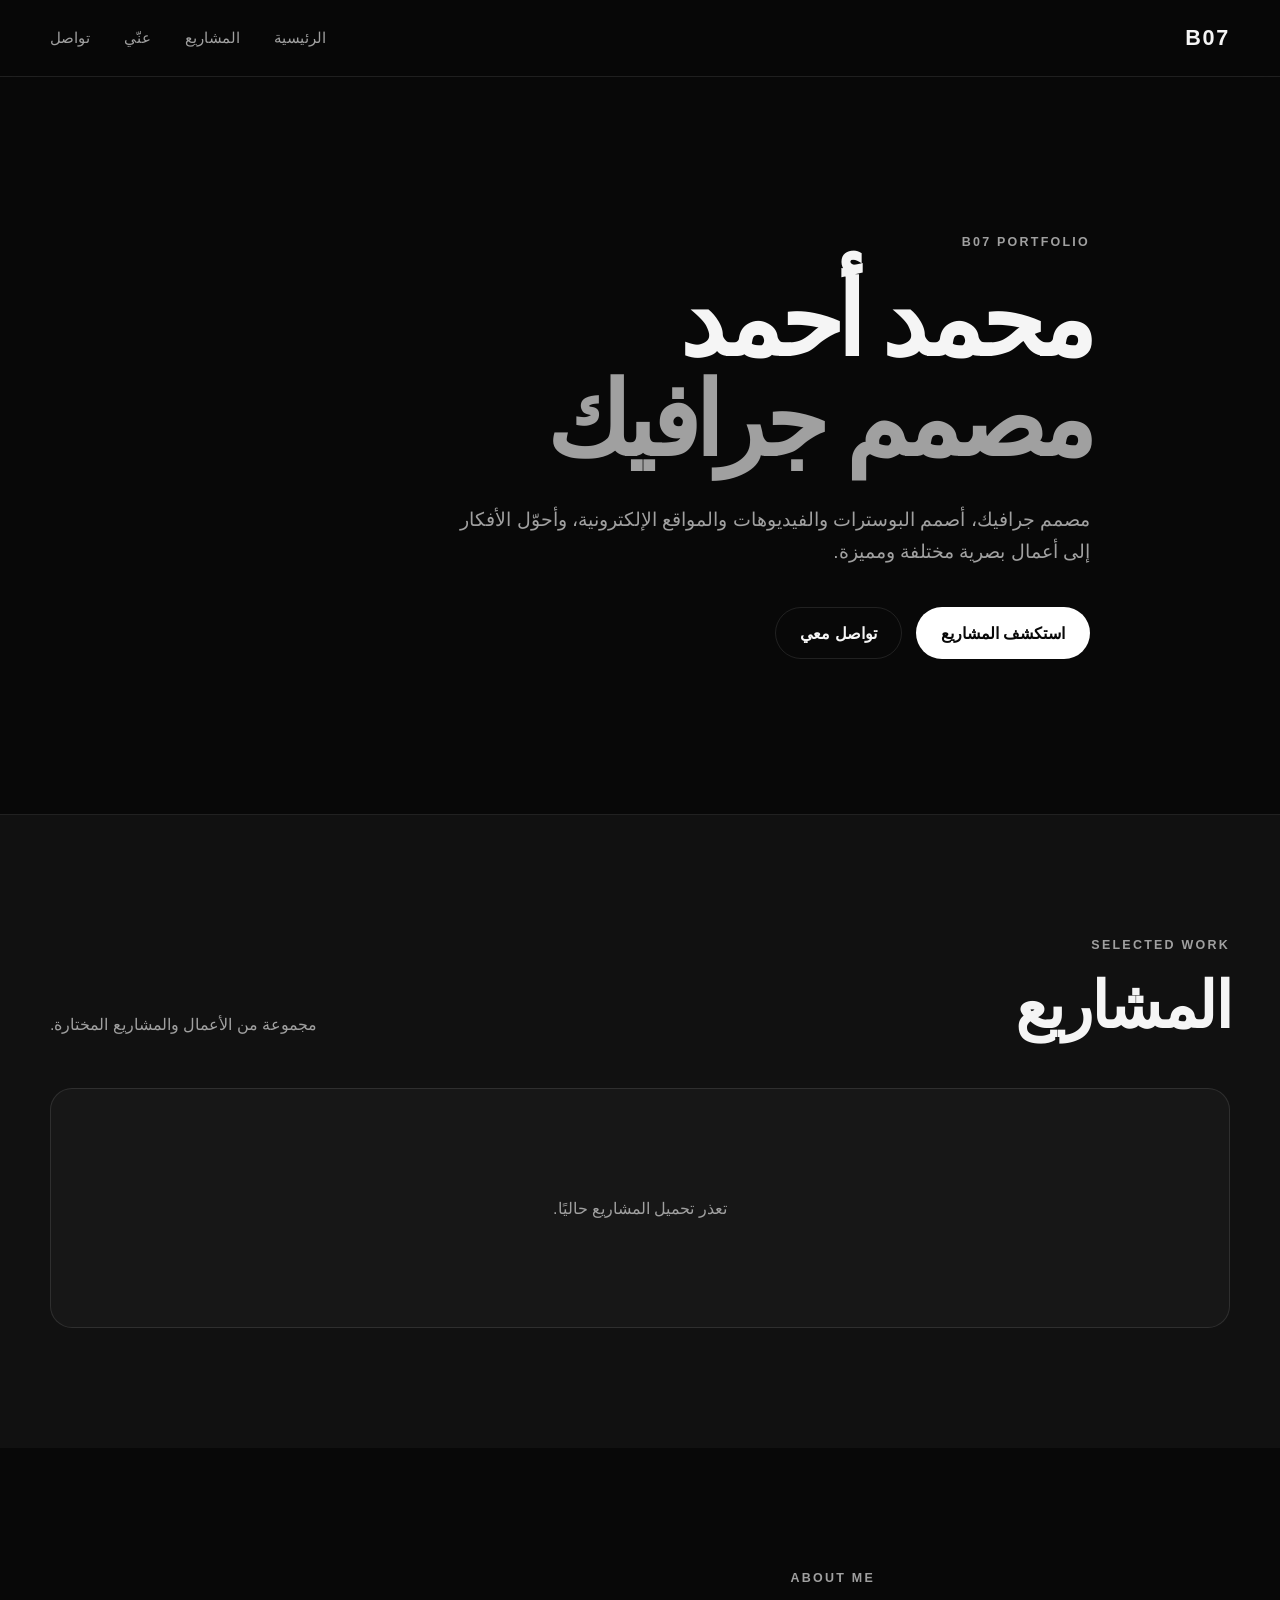
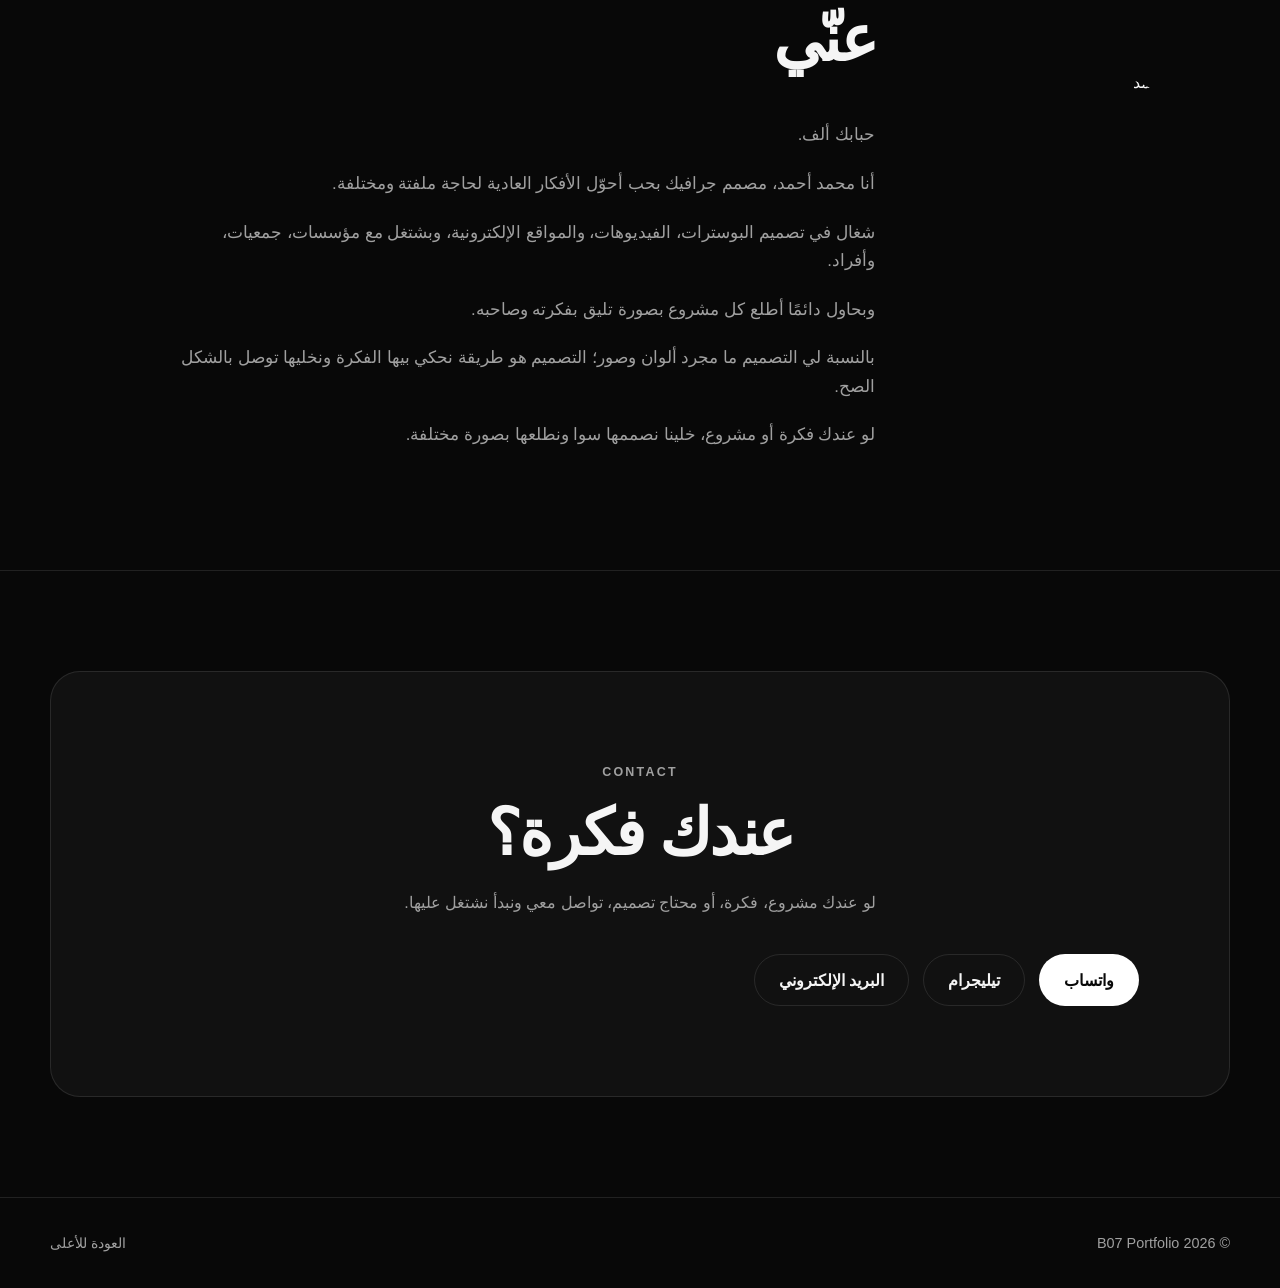
==== commit 1910f4ec: "Update portfolio content and contact section" ====
--- a/index.html
+++ b/index.html
@@ -11,12 +11,12 @@
 
   <meta
     name="description"
-    content="B07 Portfolio — معرض أعمال محمد أحمد، مصمم جرافيك."
+    content="محمد أحمد — مصمم جرافيك متخصص في البوسترات والفيديوهات والمواقع الإلكترونية."
   >
 
   <meta
     name="theme-color"
-    content="#0a0a0a"
+    content="#080808"
   >
 
   <title>محمد أحمد | B07 Portfolio</title>
@@ -35,7 +35,7 @@
       <a
         href="#home"
         class="logo"
-        aria-label="B07 Portfolio"
+        aria-label="محمد أحمد"
       >
         B07
       </a>
@@ -195,52 +195,66 @@
 
             <img
               src="https://vzmrdfyxzjbrgbcgydbb.supabase.co/storage/v1/object/public/portfolio-media/profile/file_000000009c4081f483487cd7d2df722f.jpg"
-              alt="محمد أحمد - باشاب"
+              alt="محمد أحمد"
               loading="lazy"
             >
 
           </div>
 
 
-          <div class="section-heading">
-
-            <p class="eyebrow">
-              ABOUT ME
-            </p>
-
-            <h2 id="about-title">
-              عنّي
-            </h2>
-
-          </div>
-
-
-          <div class="about-content">
-
-            <p>
-              حبابك ألف.
-            </p>
-
-            <p>
-              أنا محمد أحمد، معروف بـ(باشاب)، مصمم جرافيك
-              بحب أحوّل الأفكار العادية لحاجة ملفتة ومختلفة.
-            </p>
-
-            <p>
-              شغال في تصميم البوسترات، الفيديوهات، والمواقع
-              الإلكترونية، وبشتغل مع مؤسسات، جمعيات، وأفراد،
-              وبحاول دائمًا أطلع كل مشروع بصورة تليق بفكرته وصاحبه.
-            </p>
-
-            <p>
-              بالنسبة لي التصميم ما مجرد ألوان وصور؛ التصميم
-              هو طريقة نحكي بيها الفكرة ونخليها توصل بالشكل الصح.
-            </p>
-
-            <p>
-              لو عندك فكرة، مشروع، أو حتى حاجة لسه في بدايتها،
-              خلينا نصممها سوا ونطلعها بصورة مختلفة.
-            </p>
+          <div class="about-text">
+
+            <div class="section-heading">
+
+              <div>
+
+                <p class="eyebrow">
+                  ABOUT ME
+                </p>
+
+                <h2 id="about-title">
+                  عنّي
+                </h2>
+
+              </div>
+
+            </div>
+
+
+            <div class="about-content">
+
+              <p>
+                حبابك ألف.
+              </p>
+
+              <p>
+                أنا محمد أحمد، مصمم جرافيك بحب أحوّل
+                الأفكار العادية لحاجة ملفتة ومختلفة.
+              </p>
+
+              <p>
+                شغال في تصميم البوسترات، الفيديوهات،
+                والمواقع الإلكترونية، وبشتغل مع مؤسسات،
+                جمعيات، وأفراد.
+              </p>
+
+              <p>
+                وبحاول دائمًا أطلع كل مشروع بصورة تليق
+                بفكرته وصاحبه.
+              </p>
+
+              <p>
+                بالنسبة لي التصميم ما مجرد ألوان وصور؛
+                التصميم هو طريقة نحكي بيها الفكرة
+                ونخليها توصل بالشكل الصح.
+              </p>
+
+              <p>
+                لو عندك فكرة أو مشروع، خلينا نصممها سوا
+                ونطلعها بصورة مختلفة.
+              </p>
+
+            </div>
 
           </div>
 
@@ -268,20 +282,42 @@
           </p>
 
           <h2 id="contact-title">
-            لديك مشروع؟
+            عندك فكرة؟
           </h2>
 
           <p>
-            تواصل معي لمناقشة مشروعك أو فكرة جديدة.
+            لو عندك مشروع، فكرة، أو محتاج تصميم،
+            تواصل معي ونبدأ نشتغل عليها.
           </p>
 
-          <a
-            href="mailto:"
-            class="button button-primary"
-            id="contact-email"
-          >
-            تواصل معي
-          </a>
+          <div class="hero-actions">
+
+            <a
+              href="https://wa.me/249112854369"
+              class="button button-primary"
+              target="_blank"
+              rel="noopener noreferrer"
+            >
+              واتساب
+            </a>
+
+            <a
+              href="https://t.me/+249112854369"
+              class="button button-secondary"
+              target="_blank"
+              rel="noopener noreferrer"
+            >
+              تيليجرام
+            </a>
+
+            <a
+              href="mailto:mohammedahmdb07@gmail.com"
+              class="button button-secondary"
+            >
+              البريد الإلكتروني
+            </a>
+
+          </div>
 
         </div>
 
@@ -318,22 +354,17 @@
 
     "use strict";
 
-
     const yearElement =
       document.getElementById("current-year");
 
-
     if (yearElement) {
-
       yearElement.textContent =
         new Date().getFullYear();
-
     }
 
 
     const menuToggle =
       document.getElementById("menu-toggle");
-
 
     const mainNavigation =
       document.getElementById("main-navigation");
@@ -353,13 +384,11 @@
               "aria-expanded"
             ) === "true";
 
-
           menuToggle.setAttribute(
             "aria-expanded",
             String(!isOpen)
           );
 
-
           mainNavigation.classList.toggle(
             "is-open"
           );
@@ -381,7 +410,6 @@
                 "false"
               );
 
-
               mainNavigation.classList.remove(
                 "is-open"
               );
--- a/style.css
+++ b/style.css
@@ -303,6 +303,58 @@
 }
 
 /* =========================
+   PROJECT CARDS
+========================= */
+
+.project-card {
+  overflow: hidden;
+  border: 1px solid var(--border);
+  border-radius: var(--radius);
+  background: var(--surface-soft);
+}
+
+.project-media {
+  width: 100%;
+  aspect-ratio: 16 / 10;
+  overflow: hidden;
+  background: #0d0d0d;
+}
+
+.project-media img,
+.project-media video {
+  width: 100%;
+  height: 100%;
+  object-fit: cover;
+}
+
+.project-placeholder {
+  width: 100%;
+  height: 100%;
+  display: grid;
+  place-items: center;
+  color: var(--muted);
+  font-size: 2rem;
+  font-weight: 900;
+}
+
+.project-content {
+  padding: 26px;
+}
+
+.project-content .eyebrow {
+  margin-bottom: 10px;
+}
+
+.project-content h3 {
+  margin-bottom: 10px;
+  font-size: 1.4rem;
+}
+
+.project-content p:not(.eyebrow) {
+  color: var(--muted);
+}
+
+/* =========================
    ABOUT
 ========================= */
 
@@ -313,19 +365,37 @@
 .about-grid {
   display: grid;
   grid-template-columns:
-    minmax(0, 0.8fr)
-    minmax(0, 1.2fr);
-  gap: 80px;
+    minmax(220px, 300px)
+    minmax(0, 1fr);
+  gap: 55px;
+  align-items: center;
+}
+
+.about-image {
+  width: 280px;
+  height: 280px;
+  margin-inline: auto;
+  overflow: hidden;
+  border-radius: 50%;
+  flex-shrink: 0;
+}
+
+.about-image img {
+  width: 100%;
+  height: 100%;
+  object-fit: cover;
+  object-position: center;
+  border-radius: 50%;
 }
 
 .about-content {
-  max-width: 650px;
-  color: var(--muted);
-  font-size: 1.1rem;
+  max-width: 700px;
+  color: var(--muted);
+  font-size: 1.05rem;
 }
 
 .about-content p + p {
-  margin-top: 24px;
+  margin-top: 20px;
 }
 
 /* =========================
@@ -425,7 +495,7 @@
 
   .hero {
     min-height: auto;
-    padding: 100px 0;
+    padding: 90px 0;
   }
 
   .hero h1 {
@@ -436,6 +506,15 @@
     );
   }
 
+  .hero-description {
+    margin-top: 24px;
+    font-size: 1rem;
+  }
+
+  .hero-actions {
+    margin-top: 30px;
+  }
+
   .section {
     padding: 80px 0;
   }
@@ -453,6 +532,19 @@
   .about-grid {
     grid-template-columns: 1fr;
     gap: 35px;
+    text-align: center;
+  }
+
+  .about-image {
+    width: 220px;
+    height: 220px;
+  }
+
+  .about-content {
+    max-width: 100%;
+    margin-inline: auto;
+    font-size: 1rem;
+    text-align: right;
   }
 
   .contact-section {
@@ -464,6 +556,7 @@
     flex-direction: column;
     justify-content: center;
   }
+
 }
 
 @media (prefers-reduced-motion: reduce) {
@@ -479,53 +572,5 @@
     animation-iteration-count: 1 !important;
     transition-duration: 0.01ms !important;
   }
-  }
-.about-image {
-  display: flex;
-  align-items: center;
-  justify-content: center;
-}
-
-.about-image img {
-  width: 300px;
-  height: 300px;
-  object-fit: cover;
-  aspect-ratio: 1 / 1;
-  border-radius: 50%;
-  display: block;
-  border: 2px solid rgba(255, 255, 255, 0.15);
-  box-shadow:
-    0 25px 60px rgba(0, 0, 0, 0.35);
-}
-
-@media (max-width: 768px) {
-
-  .about-image img {
-    width: 220px;
-    height: 220px;
-  }
-
-}
-.hero-profile {
-  display: flex;
-  justify-content: center;
-  align-items: center;
-  margin-bottom: 28px;
-}
-
-.hero-profile img {
-  width: 150px;
-  height: 150px;
-  object-fit: cover;
-  border-radius: 50%;
-  display: block;
-  border: 3px solid rgba(255, 255, 255, 0.18);
-  box-shadow: 0 20px 50px rgba(0, 0, 0, 0.35);
-}
-
-@media (max-width: 768px) {
-  .hero-profile img {
-    width: 120px;
-    height: 120px;
-  }
-}
+
+}
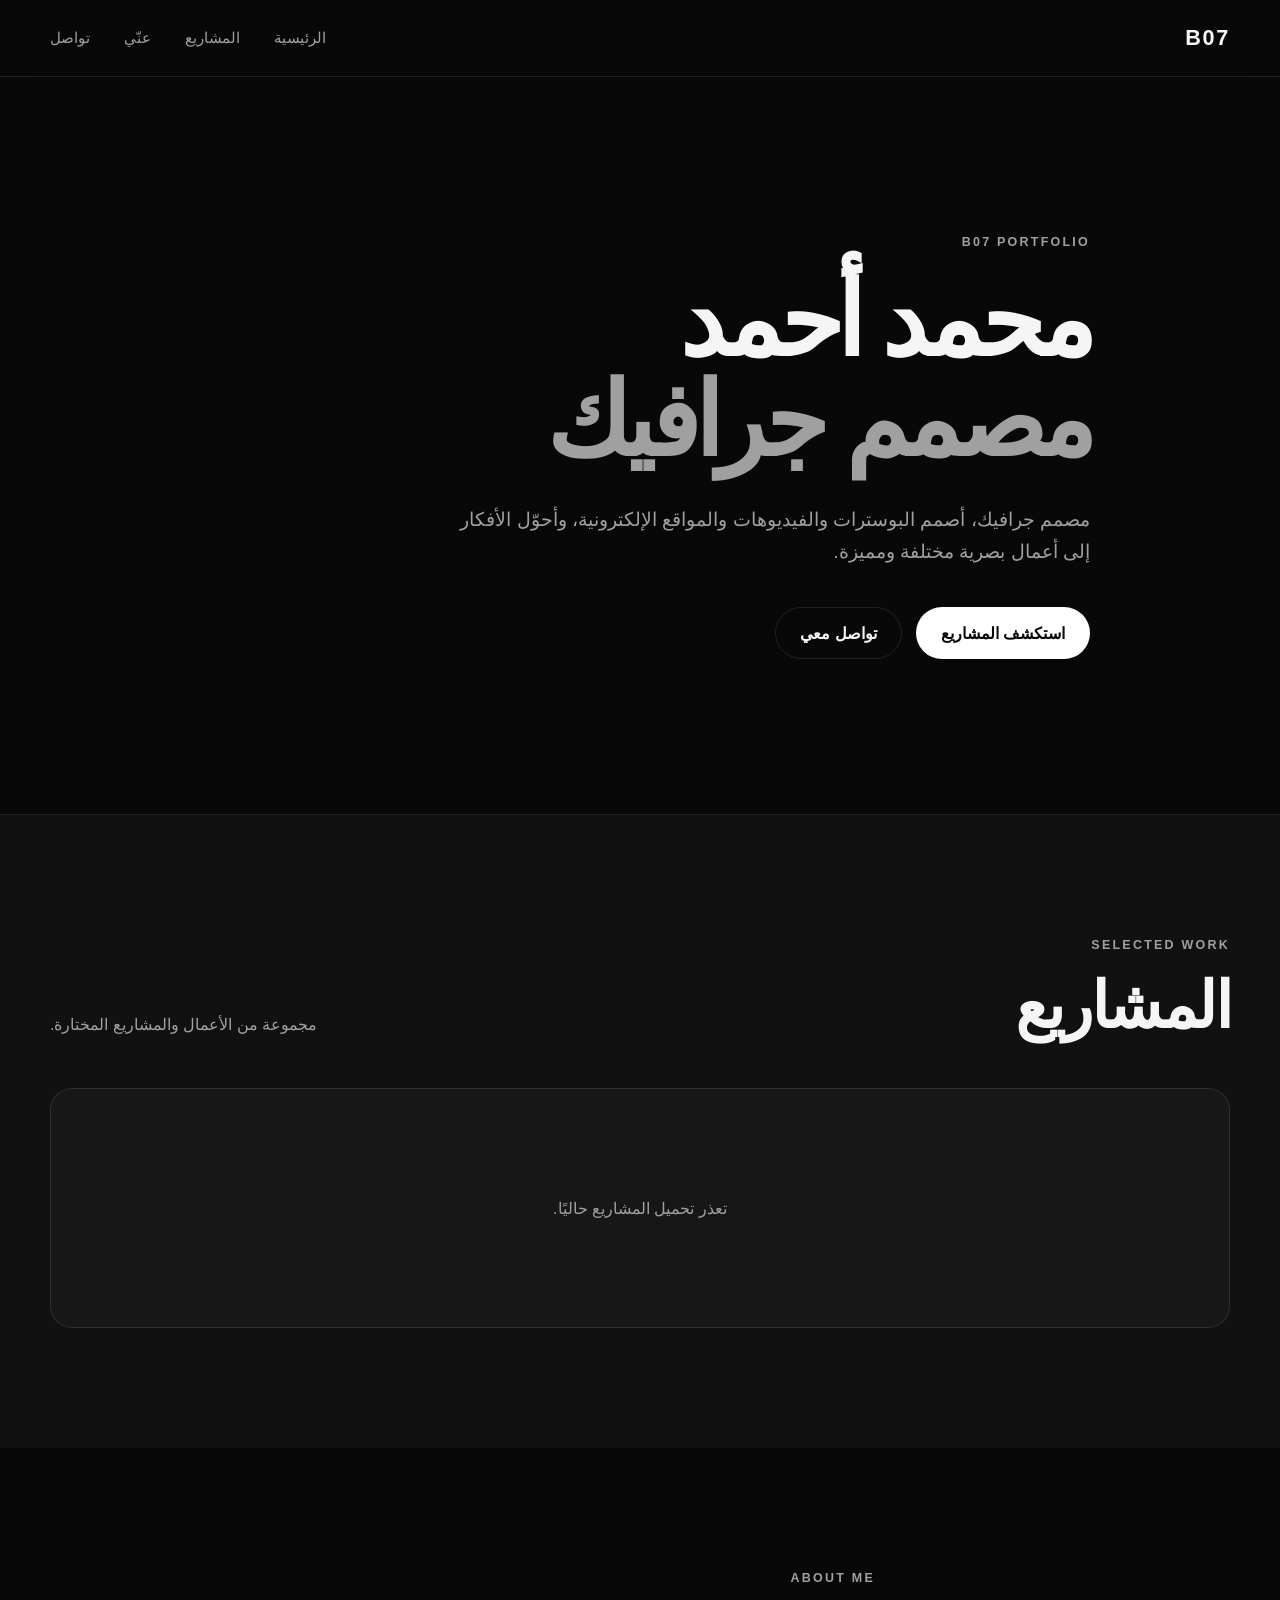
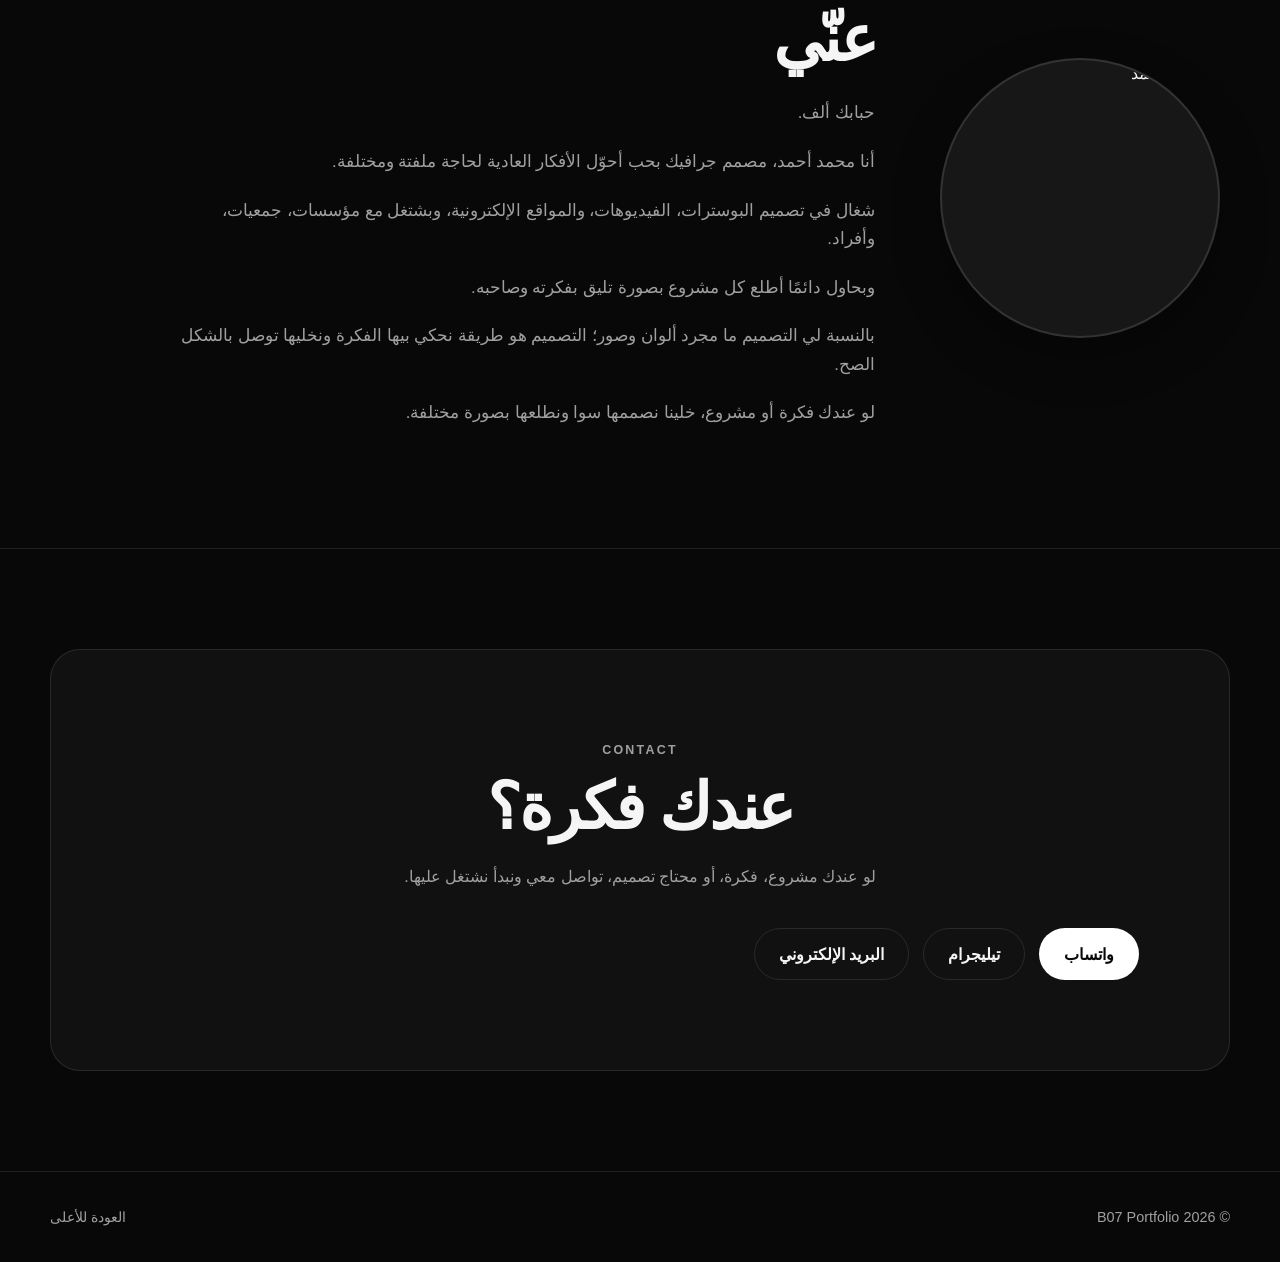
==== commit 56f2a44b: "Update portfolio contact section and personal information" ====
--- a/index.html
+++ b/index.html
@@ -26,7 +26,9 @@
 
 <body>
 
-  <!-- HEADER -->
+  <!-- =========================
+       HEADER
+  ========================== -->
 
   <header class="site-header">
 
@@ -59,13 +61,21 @@
         aria-label="التنقل الرئيسي"
       >
 
-        <a href="#home">الرئيسية</a>
-
-        <a href="#projects">المشاريع</a>
-
-        <a href="#about">عنّي</a>
-
-        <a href="#contact">تواصل</a>
+        <a href="#home">
+          الرئيسية
+        </a>
+
+        <a href="#projects">
+          المشاريع
+        </a>
+
+        <a href="#about">
+          عنّي
+        </a>
+
+        <a href="#contact">
+          تواصل
+        </a>
 
       </nav>
 
@@ -74,11 +84,16 @@
   </header>
 
 
-  <!-- MAIN -->
+  <!-- =========================
+       MAIN
+  ========================== -->
 
   <main>
 
-    <!-- HERO -->
+
+    <!-- =========================
+         HERO
+    ========================== -->
 
     <section
       id="home"
@@ -94,7 +109,9 @@
 
         <h1 id="hero-title">
           محمد أحمد
-          <span>مصمم جرافيك</span>
+          <span>
+            مصمم جرافيك
+          </span>
         </h1>
 
         <p class="hero-description">
@@ -126,7 +143,9 @@
     </section>
 
 
-    <!-- PROJECTS -->
+    <!-- =========================
+         PROJECTS
+    ========================== -->
 
     <section
       id="projects"
@@ -156,6 +175,7 @@
 
         </div>
 
+
         <div
           id="projects-grid"
           class="projects-grid"
@@ -179,7 +199,9 @@
     </section>
 
 
-    <!-- ABOUT -->
+    <!-- =========================
+         ABOUT
+    ========================== -->
 
     <section
       id="about"
@@ -265,7 +287,9 @@
     </section>
 
 
-    <!-- CONTACT -->
+    <!-- =========================
+         CONTACT
+    ========================== -->
 
     <section
       id="contact"
@@ -290,7 +314,11 @@
             تواصل معي ونبدأ نشتغل عليها.
           </p>
 
-          <div class="hero-actions">
+
+          <div class="hero-actions contact-actions">
+
+
+            <!-- WHATSAPP -->
 
             <a
               href="https://wa.me/249112854369"
@@ -301,8 +329,11 @@
               واتساب
             </a>
 
+
+            <!-- TELEGRAM -->
+
             <a
-              href="https://t.me/+249112854369"
+              href="https://t.me/+201040931342"
               class="button button-secondary"
               target="_blank"
               rel="noopener noreferrer"
@@ -310,6 +341,9 @@
               تيليجرام
             </a>
 
+
+            <!-- EMAIL -->
+
             <a
               href="mailto:mohammedahmdb07@gmail.com"
               class="button button-secondary"
@@ -328,14 +362,17 @@
   </main>
 
 
-  <!-- FOOTER -->
+  <!-- =========================
+       FOOTER
+  ========================== -->
 
   <footer class="site-footer">
 
     <div class="container footer-content">
 
       <p>
-        © <span id="current-year"></span>
+        ©
+        <span id="current-year"></span>
         B07 Portfolio
       </p>
 
@@ -348,26 +385,45 @@
   </footer>
 
 
-  <!-- JAVASCRIPT -->
+  <!-- =========================
+       JAVASCRIPT
+  ========================== -->
 
   <script>
 
     "use strict";
 
+
+    /* =========================
+       CURRENT YEAR
+    ========================== */
+
     const yearElement =
-      document.getElementById("current-year");
+      document.getElementById(
+        "current-year"
+      );
 
     if (yearElement) {
+
       yearElement.textContent =
         new Date().getFullYear();
+
     }
 
 
+    /* =========================
+       MOBILE MENU
+    ========================== */
+
     const menuToggle =
-      document.getElementById("menu-toggle");
+      document.getElementById(
+        "menu-toggle"
+      );
 
     const mainNavigation =
-      document.getElementById("main-navigation");
+      document.getElementById(
+        "main-navigation"
+      );
 
 
     if (
@@ -384,11 +440,13 @@
               "aria-expanded"
             ) === "true";
 
+
           menuToggle.setAttribute(
             "aria-expanded",
             String(!isOpen)
           );
 
+
           mainNavigation.classList.toggle(
             "is-open"
           );
@@ -410,6 +468,7 @@
                 "false"
               );
 
+
               mainNavigation.classList.remove(
                 "is-open"
               );
@@ -423,6 +482,8 @@
 
   </script>
 
+
+  <!-- SUPABASE PROJECTS -->
 
   <script
     src="app.js"
--- a/style.css
+++ b/style.css
@@ -60,8 +60,641 @@
   margin-inline: auto;
 }
 
+
 /* =========================
    HEADER
+========================= */
+
+.site-header {
+  position: sticky;
+  top: 0;
+  z-index: 1000;
+  background: rgba(8, 8, 8, 0.88);
+  border-bottom: 1px solid var(--border);
+  backdrop-filter: blur(18px);
+  -webkit-backdrop-filter: blur(18px);
+}
+
+.nav-container {
+  min-height: 72px;
+  display: flex;
+  align-items: center;
+  justify-content: space-between;
+  gap: 30px;
+}
+
+.logo {
+  font-size: 1.3rem;
+  font-weight: 900;
+  letter-spacing: 0.08em;
+}
+
+.main-nav {
+  display: flex;
+  align-items: center;
+  gap: 32px;
+}
+
+.main-nav a {
+  color: var(--muted);
+  font-size: 0.95rem;
+  transition: color var(--transition);
+}
+
+.main-nav a:hover {
+  color: var(--text);
+}
+
+.menu-toggle {
+  display: none;
+  width: 44px;
+  height: 44px;
+  border: 1px solid var(--border);
+  border-radius: 12px;
+  background: var(--surface);
+  color: var(--text);
+  cursor: pointer;
+}
+
+.menu-toggle span {
+  display: block;
+  width: 20px;
+  height: 2px;
+  margin: 4px auto;
+  background: currentColor;
+}
+
+
+/* =========================
+   HERO
+========================= */
+
+.hero {
+  min-height: 78vh;
+  display: flex;
+  align-items: center;
+  padding: 100px 0;
+  border-bottom: 1px solid var(--border);
+}
+
+.hero-content {
+  max-width: 820px;
+}
+
+.eyebrow {
+  margin-bottom: 16px;
+  color: var(--muted);
+  font-size: 0.75rem;
+  font-weight: 800;
+  letter-spacing: 0.16em;
+  text-transform: uppercase;
+}
+
+.hero h1 {
+  max-width: 800px;
+  font-size: clamp(
+    3rem,
+    7vw,
+    6rem
+  );
+  line-height: 1;
+  letter-spacing: -0.055em;
+  font-weight: 900;
+}
+
+.hero h1 span {
+  display: block;
+  color: var(--muted);
+}
+
+.hero-description {
+  max-width: 620px;
+  margin-top: 28px;
+  color: var(--muted);
+  font-size: 1.1rem;
+}
+
+.hero-actions {
+  display: flex;
+  flex-wrap: wrap;
+  gap: 12px;
+  margin-top: 32px;
+}
+
+
+/* =========================
+   BUTTONS
+========================= */
+
+.button {
+  display: inline-flex;
+  min-height: 50px;
+  align-items: center;
+  justify-content: center;
+  padding: 0 22px;
+  border: 1px solid var(--border);
+  border-radius: 999px;
+  font-weight: 700;
+  transition:
+    transform var(--transition),
+    background var(--transition),
+    color var(--transition);
+}
+
+.button:hover {
+  transform: translateY(-2px);
+}
+
+.button-primary {
+  background: var(--accent);
+  color: #080808;
+}
+
+.button-primary:hover {
+  background: #dddddd;
+}
+
+.button-secondary {
+  background: transparent;
+  color: var(--text);
+}
+
+.button-secondary:hover {
+  background: var(--surface);
+}
+
+
+/* =========================
+   SECTIONS
+========================= */
+
+.section {
+  padding: 100px 0;
+}
+
+.section-heading {
+  display: flex;
+  align-items: end;
+  justify-content: space-between;
+  gap: 40px;
+  margin-bottom: 42px;
+}
+
+.section-heading h2,
+.about-section h2,
+.contact-card h2 {
+  font-size: clamp(
+    2.2rem,
+    5vw,
+    4rem
+  );
+  line-height: 1;
+  letter-spacing: -0.04em;
+}
+
+.section-description {
+  max-width: 360px;
+  color: var(--muted);
+}
+
+
+/* =========================
+   PROJECTS
+========================= */
+
+.projects-section {
+  background: var(--surface);
+}
+
+.projects-grid {
+  display: grid;
+  grid-template-columns:
+    repeat(3, minmax(0, 1fr));
+  gap: 22px;
+}
+
+
+/* PROJECT CARD */
+
+.project-card {
+  min-width: 0;
+  overflow: hidden;
+  border: 1px solid var(--border);
+  border-radius: var(--radius);
+  background: var(--surface-soft);
+  transition:
+    transform var(--transition),
+    border-color var(--transition);
+}
+
+.project-card:hover {
+  transform: translateY(-4px);
+  border-color: rgba(255, 255, 255, 0.2);
+}
+
+
+/* MEDIA */
+
+.project-media {
+  position: relative;
+  width: 100%;
+  aspect-ratio: 16 / 10;
+  overflow: hidden;
+  background: #0c0c0c;
+}
+
+.project-media img,
+.project-media video,
+.project-image,
+.project-video {
+  width: 100%;
+  height: 100%;
+  display: block;
+  object-fit: cover;
+  border: 0;
+  border-radius: 0;
+}
+
+.project-media video {
+  background: #000;
+}
+
+.project-placeholder {
+  width: 100%;
+  height: 100%;
+  display: grid;
+  place-items: center;
+  color: var(--muted);
+  font-size: 2rem;
+  font-weight: 900;
+}
+
+
+/* PROJECT CONTENT */
+
+.project-content {
+  padding: 24px;
+}
+
+.project-content .eyebrow {
+  margin-bottom: 8px;
+}
+
+.project-content h3 {
+  margin-bottom: 8px;
+  font-size: 1.35rem;
+  line-height: 1.3;
+}
+
+.project-content p:not(.eyebrow) {
+  color: var(--muted);
+  line-height: 1.8;
+}
+
+
+/* =========================
+   LOADING
+========================= */
+
+.loading-state {
+  grid-column: 1 / -1;
+  min-height: 220px;
+  display: grid;
+  place-items: center;
+  align-content: center;
+  gap: 14px;
+  border: 1px solid var(--border);
+  border-radius: var(--radius);
+  background: var(--surface-soft);
+  color: var(--muted);
+}
+
+.loading-spinner {
+  width: 28px;
+  height: 28px;
+  border: 2px solid var(--border);
+  border-top-color: var(--text);
+  border-radius: 50%;
+  animation: spin 0.8s linear infinite;
+}
+
+@keyframes spin {
+  to {
+    transform: rotate(360deg);
+  }
+}
+
+
+/* =========================
+   ABOUT
+========================= */
+
+.about-section {
+  border-bottom: 1px solid var(--border);
+}
+
+.about-grid {
+  display: grid;
+  grid-template-columns:
+    280px
+    minmax(0, 1fr);
+  gap: 65px;
+  align-items: center;
+}
+
+
+/* PROFILE IMAGE */
+
+.about-image {
+  width: 280px;
+  height: 280px;
+  overflow: hidden;
+  border-radius: 50%;
+  background: var(--surface-soft);
+  border: 2px solid rgba(255, 255, 255, 0.12);
+  box-shadow:
+    0 20px 50px rgba(0, 0, 0, 0.3);
+}
+
+.about-image img {
+  width: 100%;
+  height: 100%;
+  display: block;
+  object-fit: cover;
+  object-position: center;
+  border-radius: 50%;
+}
+
+
+/* ABOUT TEXT */
+
+.about-text {
+  min-width: 0;
+}
+
+.about-text .section-heading {
+  margin-bottom: 28px;
+}
+
+.about-content {
+  max-width: 680px;
+  color: var(--muted);
+  font-size: 1.05rem;
+}
+
+.about-content p {
+  margin: 0;
+}
+
+.about-content p + p {
+  margin-top: 18px;
+}
+
+
+/* =========================
+   CONTACT
+========================= */
+
+.contact-section {
+  padding: 90px 0;
+}
+
+.contact-card {
+  padding: clamp(
+    40px,
+    7vw,
+    80px
+  );
+  border: 1px solid var(--border);
+  border-radius: 28px;
+  background: var(--surface);
+  text-align: center;
+}
+
+.contact-card .eyebrow {
+  margin-bottom: 14px;
+}
+
+.contact-card p:not(.eyebrow) {
+  max-width: 560px;
+  margin: 22px auto 30px;
+  color: var(--muted);
+}
+
+
+/* =========================
+   FOOTER
+========================= */
+
+.site-footer {
+  border-top: 1px solid var(--border);
+}
+
+.footer-content {
+  min-height: 90px;
+  display: flex;
+  align-items: center;
+  justify-content: space-between;
+  gap: 20px;
+  color: var(--muted);
+  font-size: 0.9rem;
+}
+
+.footer-content a:hover {
+  color: var(--text);
+}
+
+
+/* =========================
+   MOBILE
+========================= */
+
+@media (max-width: 800px) {
+
+  .container {
+    width: min(
+      calc(100% - 28px),
+      var(--container)
+    );
+  }
+
+
+  /* HEADER */
+
+  .nav-container {
+    min-height: 66px;
+  }
+
+  .menu-toggle {
+    display: block;
+  }
+
+  .main-nav {
+    position: absolute;
+    top: calc(100% + 1px);
+    inset-inline: 0;
+    display: none;
+    padding: 16px 14px;
+    flex-direction: column;
+    align-items: stretch;
+    gap: 4px;
+    background: rgba(8, 8, 8, 0.98);
+    border-bottom: 1px solid var(--border);
+  }
+
+  .main-nav.is-open {
+    display: flex;
+  }
+
+  .main-nav a {
+    padding: 12px;
+    border-radius: 10px;
+  }
+
+  .main-nav a:hover {
+    background: var(--surface);
+  }
+
+
+  /* HERO */
+
+  .hero {
+    min-height: auto;
+    padding: 82px 0;
+  }
+
+  .hero-content {
+    max-width: 100%;
+  }
+
+  .hero h1 {
+    font-size: clamp(
+      3rem,
+      15vw,
+      4.8rem
+    );
+  }
+
+  .hero-description {
+    margin-top: 22px;
+    font-size: 1rem;
+  }
+
+  .hero-actions {
+    margin-top: 28px;
+  }
+
+  .button {
+    min-height: 48px;
+    padding-inline: 19px;
+  }
+
+
+  /* SECTIONS */
+
+  .section {
+    padding: 75px 0;
+  }
+
+  .section-heading {
+    align-items: flex-start;
+    flex-direction: column;
+    gap: 16px;
+    margin-bottom: 32px;
+  }
+
+
+  /* PROJECTS */
+
+  .projects-grid {
+    grid-template-columns: 1fr;
+    gap: 18px;
+  }
+
+  .project-media {
+    aspect-ratio: 16 / 10;
+  }
+
+  .project-content {
+    padding: 20px;
+  }
+
+
+  /* ABOUT */
+
+  .about-grid {
+    grid-template-columns: 1fr;
+    gap: 34px;
+  }
+
+  .about-image {
+    width: 210px;
+    height: 210px;
+    margin-inline: auto;
+  }
+
+  .about-text {
+    width: 100%;
+  }
+
+  .about-text .section-heading {
+    align-items: center;
+    text-align: center;
+  }
+
+  .about-content {
+    max-width: 100%;
+    font-size: 1rem;
+    text-align: right;
+  }
+
+
+  /* CONTACT */
+
+  .contact-section {
+    padding: 65px 0;
+  }
+
+  .contact-card {
+    padding: 42px 20px;
+  }
+
+  .contact-card .hero-actions {
+    justify-content: center;
+  }
+
+
+  /* FOOTER */
+
+  .footer-content {
+    min-height: 100px;
+    flex-direction: column;
+    justify-content: center;
+    text-align: center;
+  }
+
+}
+
+
+/* =========================
+   REDUCED MOTION
+========================= */
+
+@media (prefers-reduced-motion: reduce) {
+
+  html {
+    scroll-behavior: auto;
+  }
+
+  *,
+  *::before,
+  *::after {
+    animation-duration: 0.01ms !important;
+    animation-iteration-count: 1 !important;
+    transition-duration: 0.01ms !important;
+  }
+
+}   HEADER
 ========================= */
 
 .site-header {
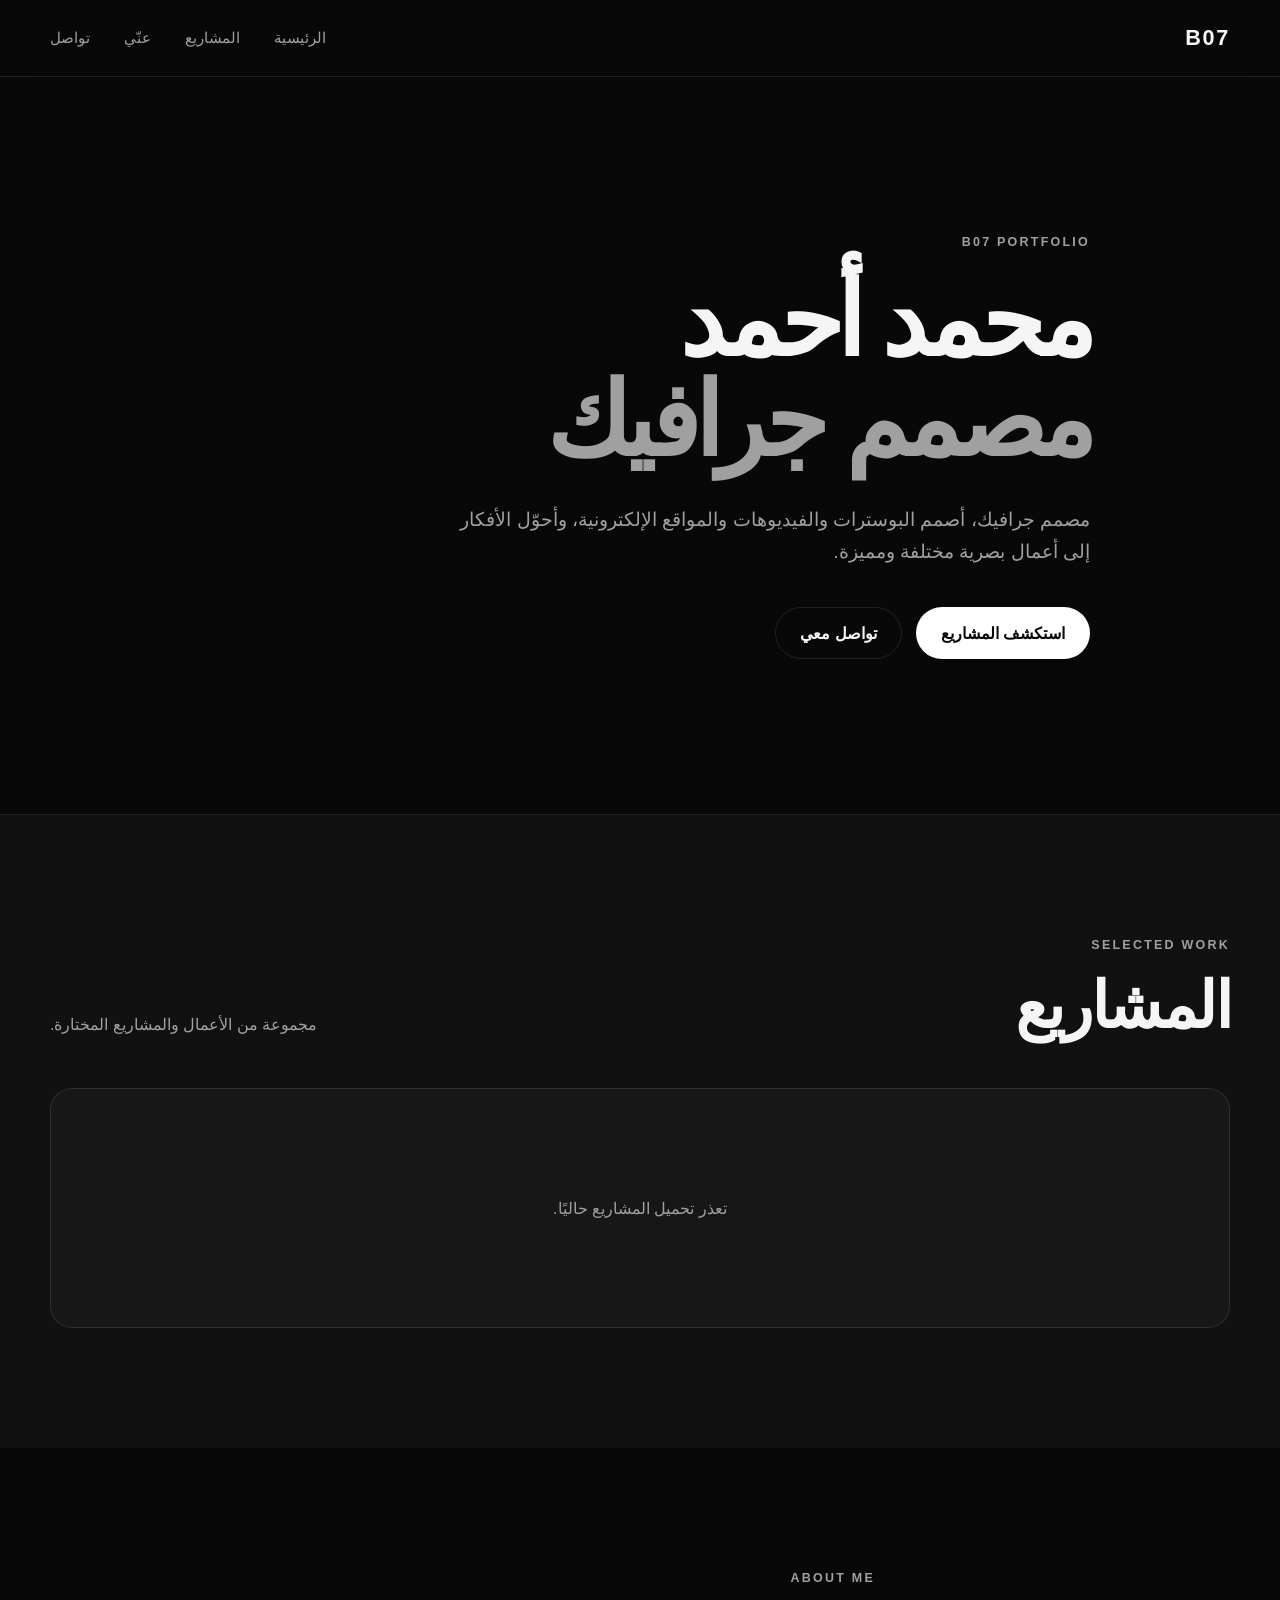
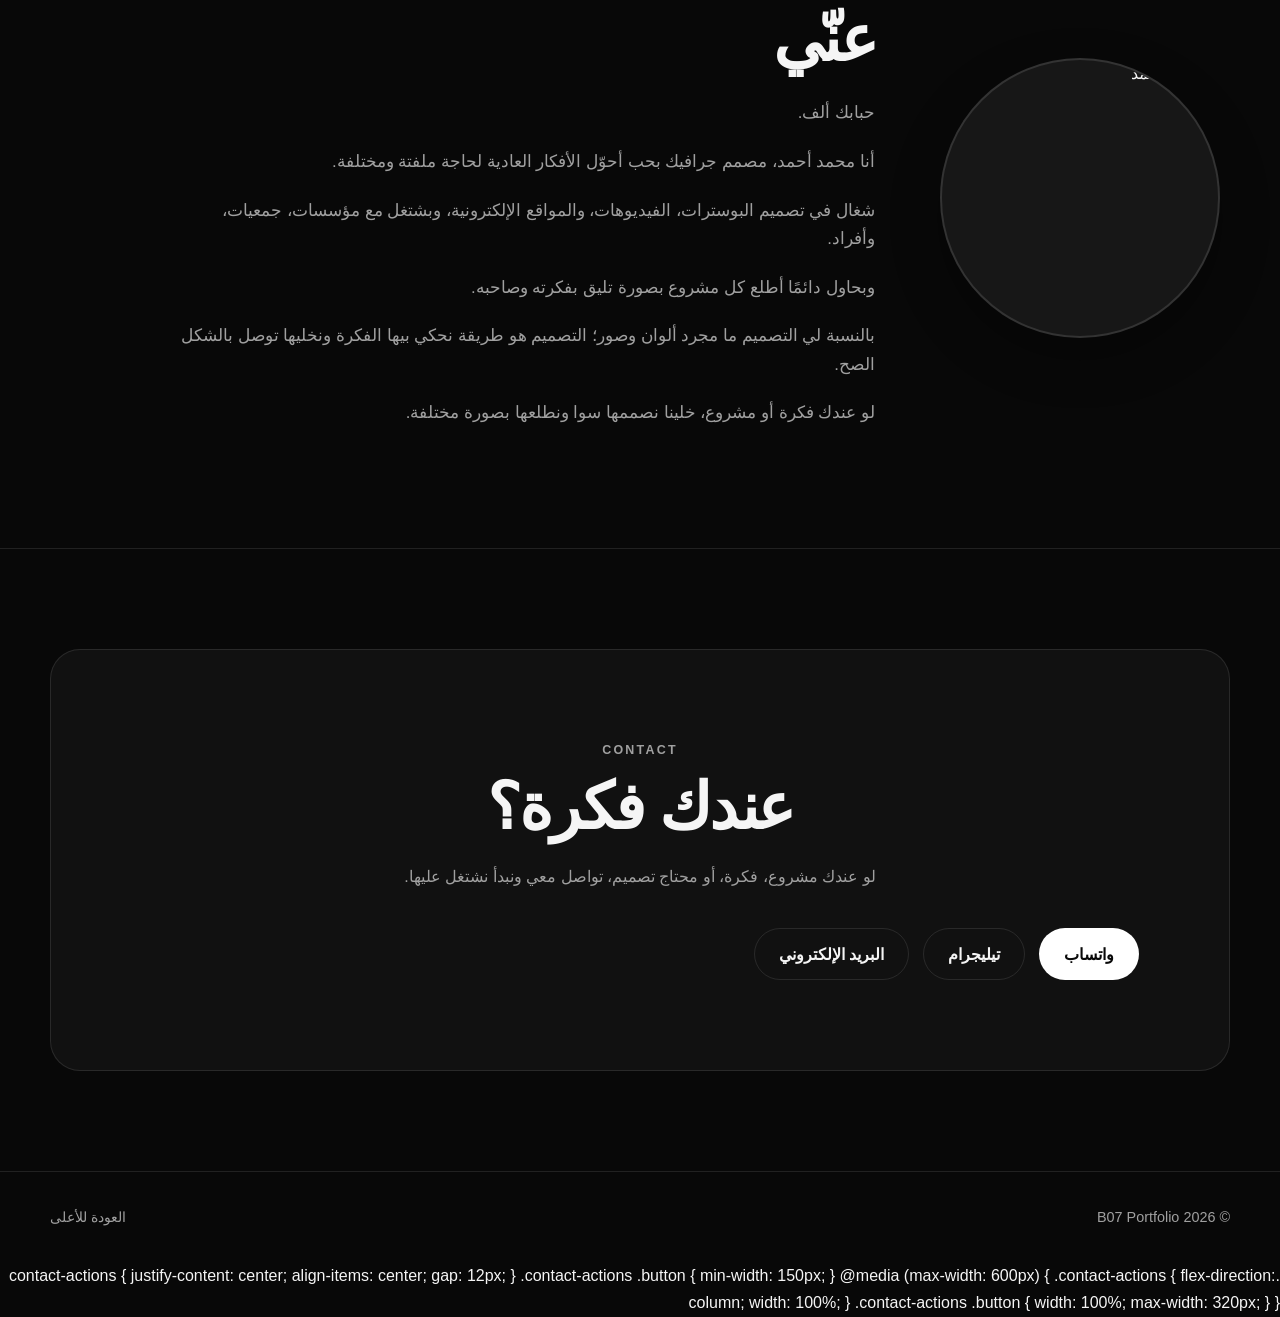
==== commit b24171ae: "Improve contact buttons layout" ====
--- a/index.html
+++ b/index.html
@@ -493,3 +493,24 @@
 </body>
 
 </html>
+.contact-actions {
+  justify-content: center;
+  align-items: center;
+  gap: 12px;
+}
+
+.contact-actions .button {
+  min-width: 150px;
+}
+
+@media (max-width: 600px) {
+  .contact-actions {
+    flex-direction: column;
+    width: 100%;
+  }
+
+  .contact-actions .button {
+    width: 100%;
+    max-width: 320px;
+  }
+}
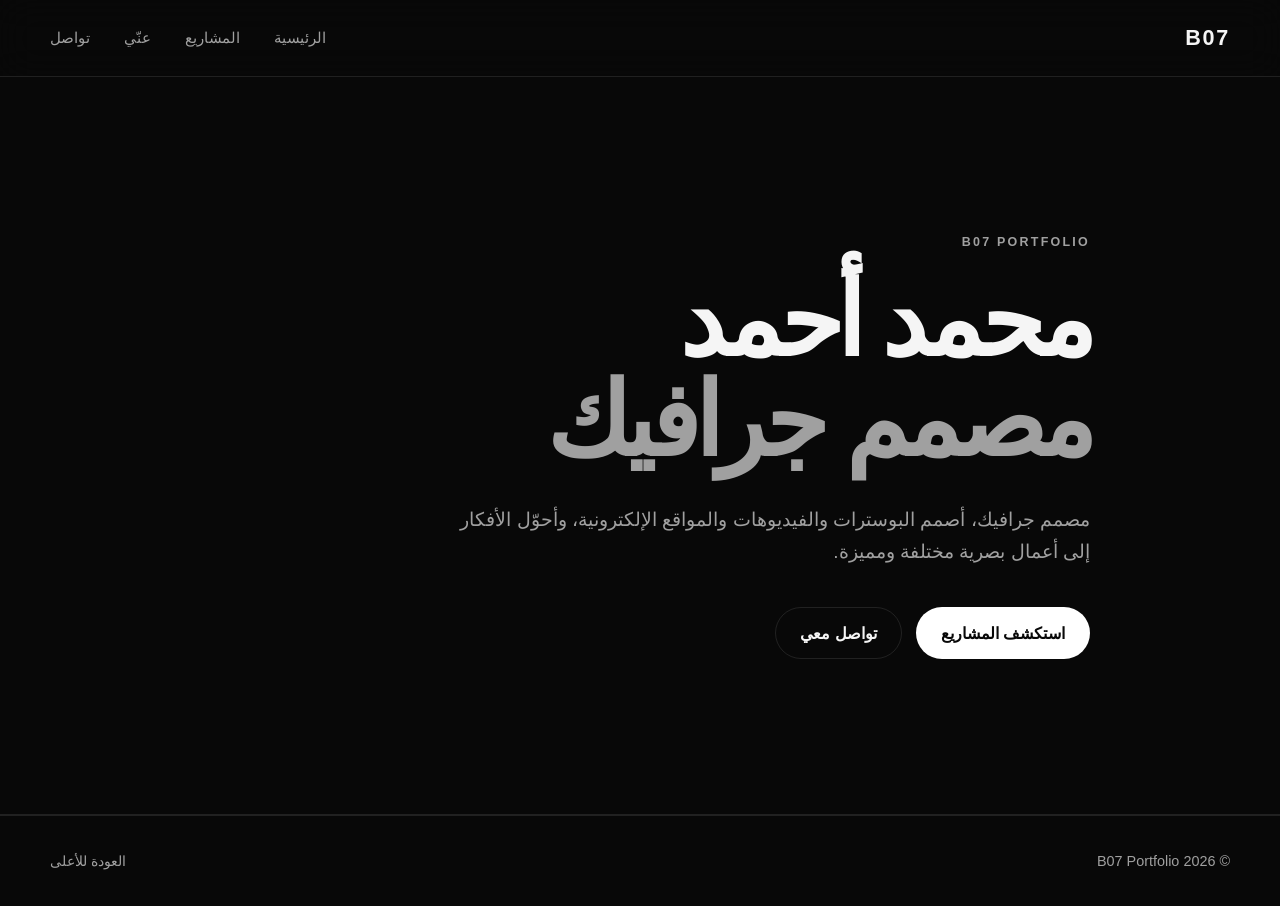
==== commit 5e8f5dd6: "Update navigation links" ====
--- a/index.html
+++ b/index.html
@@ -35,7 +35,7 @@
     <div class="container nav-container">
 
       <a
-        href="#home"
+        href="index.html"
         class="logo"
         aria-label="محمد أحمد"
       >
@@ -61,19 +61,19 @@
         aria-label="التنقل الرئيسي"
       >
 
-        <a href="#home">
+        <a href="index.html">
           الرئيسية
         </a>
 
-        <a href="#projects">
+        <a href="projects.html">
           المشاريع
         </a>
 
-        <a href="#about">
+        <a href="about.html">
           عنّي
         </a>
 
-        <a href="#contact">
+        <a href="contact.html">
           تواصل
         </a>
 
@@ -89,7 +89,6 @@
   ========================== -->
 
   <main>
-
 
     <!-- =========================
          HERO
@@ -109,6 +108,7 @@
 
         <h1 id="hero-title">
           محمد أحمد
+
           <span>
             مصمم جرافيك
           </span>
@@ -123,235 +123,18 @@
         <div class="hero-actions">
 
           <a
-            href="#projects"
+            href="projects.html"
             class="button button-primary"
           >
             استكشف المشاريع
           </a>
 
           <a
-            href="#contact"
+            href="contact.html"
             class="button button-secondary"
           >
             تواصل معي
           </a>
-
-        </div>
-
-      </div>
-
-    </section>
-
-
-    <!-- =========================
-         PROJECTS
-    ========================== -->
-
-    <section
-      id="projects"
-      class="projects-section section"
-      aria-labelledby="projects-title"
-    >
-
-      <div class="container">
-
-        <div class="section-heading">
-
-          <div>
-
-            <p class="eyebrow">
-              SELECTED WORK
-            </p>
-
-            <h2 id="projects-title">
-              المشاريع
-            </h2>
-
-          </div>
-
-          <p class="section-description">
-            مجموعة من الأعمال والمشاريع المختارة.
-          </p>
-
-        </div>
-
-
-        <div
-          id="projects-grid"
-          class="projects-grid"
-          aria-live="polite"
-        >
-
-          <div class="loading-state">
-
-            <span class="loading-spinner"></span>
-
-            <p>
-              جاري تحميل المشاريع...
-            </p>
-
-          </div>
-
-        </div>
-
-      </div>
-
-    </section>
-
-
-    <!-- =========================
-         ABOUT
-    ========================== -->
-
-    <section
-      id="about"
-      class="about-section section"
-      aria-labelledby="about-title"
-    >
-
-      <div class="container">
-
-        <div class="about-grid">
-
-          <div class="about-image">
-
-            <img
-              src="https://vzmrdfyxzjbrgbcgydbb.supabase.co/storage/v1/object/public/portfolio-media/profile/file_000000009c4081f483487cd7d2df722f.jpg"
-              alt="محمد أحمد"
-              loading="lazy"
-            >
-
-          </div>
-
-
-          <div class="about-text">
-
-            <div class="section-heading">
-
-              <div>
-
-                <p class="eyebrow">
-                  ABOUT ME
-                </p>
-
-                <h2 id="about-title">
-                  عنّي
-                </h2>
-
-              </div>
-
-            </div>
-
-
-            <div class="about-content">
-
-              <p>
-                حبابك ألف.
-              </p>
-
-              <p>
-                أنا محمد أحمد، مصمم جرافيك بحب أحوّل
-                الأفكار العادية لحاجة ملفتة ومختلفة.
-              </p>
-
-              <p>
-                شغال في تصميم البوسترات، الفيديوهات،
-                والمواقع الإلكترونية، وبشتغل مع مؤسسات،
-                جمعيات، وأفراد.
-              </p>
-
-              <p>
-                وبحاول دائمًا أطلع كل مشروع بصورة تليق
-                بفكرته وصاحبه.
-              </p>
-
-              <p>
-                بالنسبة لي التصميم ما مجرد ألوان وصور؛
-                التصميم هو طريقة نحكي بيها الفكرة
-                ونخليها توصل بالشكل الصح.
-              </p>
-
-              <p>
-                لو عندك فكرة أو مشروع، خلينا نصممها سوا
-                ونطلعها بصورة مختلفة.
-              </p>
-
-            </div>
-
-          </div>
-
-        </div>
-
-      </div>
-
-    </section>
-
-
-    <!-- =========================
-         CONTACT
-    ========================== -->
-
-    <section
-      id="contact"
-      class="contact-section section"
-      aria-labelledby="contact-title"
-    >
-
-      <div class="container">
-
-        <div class="contact-card">
-
-          <p class="eyebrow">
-            CONTACT
-          </p>
-
-          <h2 id="contact-title">
-            عندك فكرة؟
-          </h2>
-
-          <p>
-            لو عندك مشروع، فكرة، أو محتاج تصميم،
-            تواصل معي ونبدأ نشتغل عليها.
-          </p>
-
-
-          <div class="hero-actions contact-actions">
-
-
-            <!-- WHATSAPP -->
-
-            <a
-              href="https://wa.me/249112854369"
-              class="button button-primary"
-              target="_blank"
-              rel="noopener noreferrer"
-            >
-              واتساب
-            </a>
-
-
-            <!-- TELEGRAM -->
-
-            <a
-              href="https://t.me/+201040931342"
-              class="button button-secondary"
-              target="_blank"
-              rel="noopener noreferrer"
-            >
-              تيليجرام
-            </a>
-
-
-            <!-- EMAIL -->
-
-            <a
-              href="mailto:mohammedahmdb07@gmail.com"
-              class="button button-secondary"
-            >
-              البريد الإلكتروني
-            </a>
-
-          </div>
 
         </div>
 
@@ -376,7 +159,7 @@
         B07 Portfolio
       </p>
 
-      <a href="#home">
+      <a href="index.html">
         العودة للأعلى
       </a>
 
@@ -482,35 +265,6 @@
 
   </script>
 
-
-  <!-- SUPABASE PROJECTS -->
-
-  <script
-    src="app.js"
-    defer
-  ></script>
-
 </body>
 
 </html>
-.contact-actions {
-  justify-content: center;
-  align-items: center;
-  gap: 12px;
-}
-
-.contact-actions .button {
-  min-width: 150px;
-}
-
-@media (max-width: 600px) {
-  .contact-actions {
-    flex-direction: column;
-    width: 100%;
-  }
-
-  .contact-actions .button {
-    width: 100%;
-    max-width: 320px;
-  }
-}
